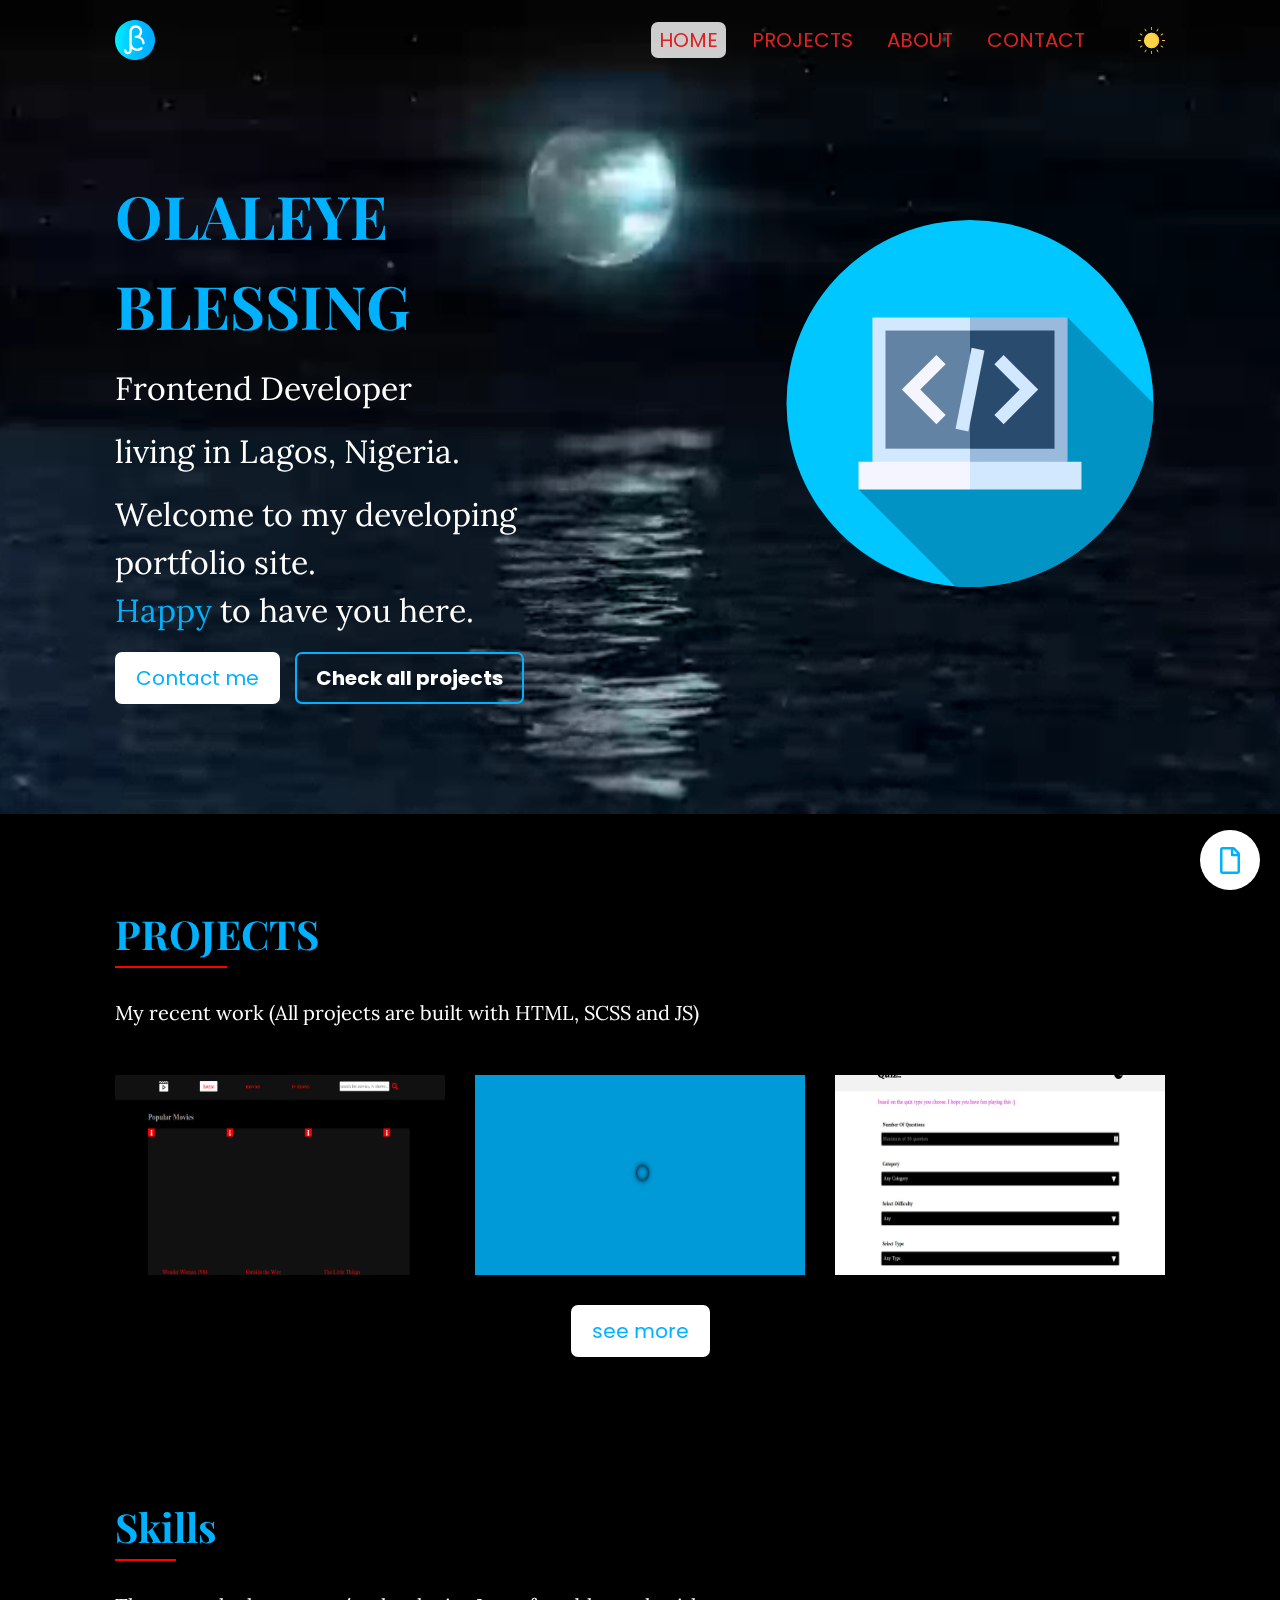
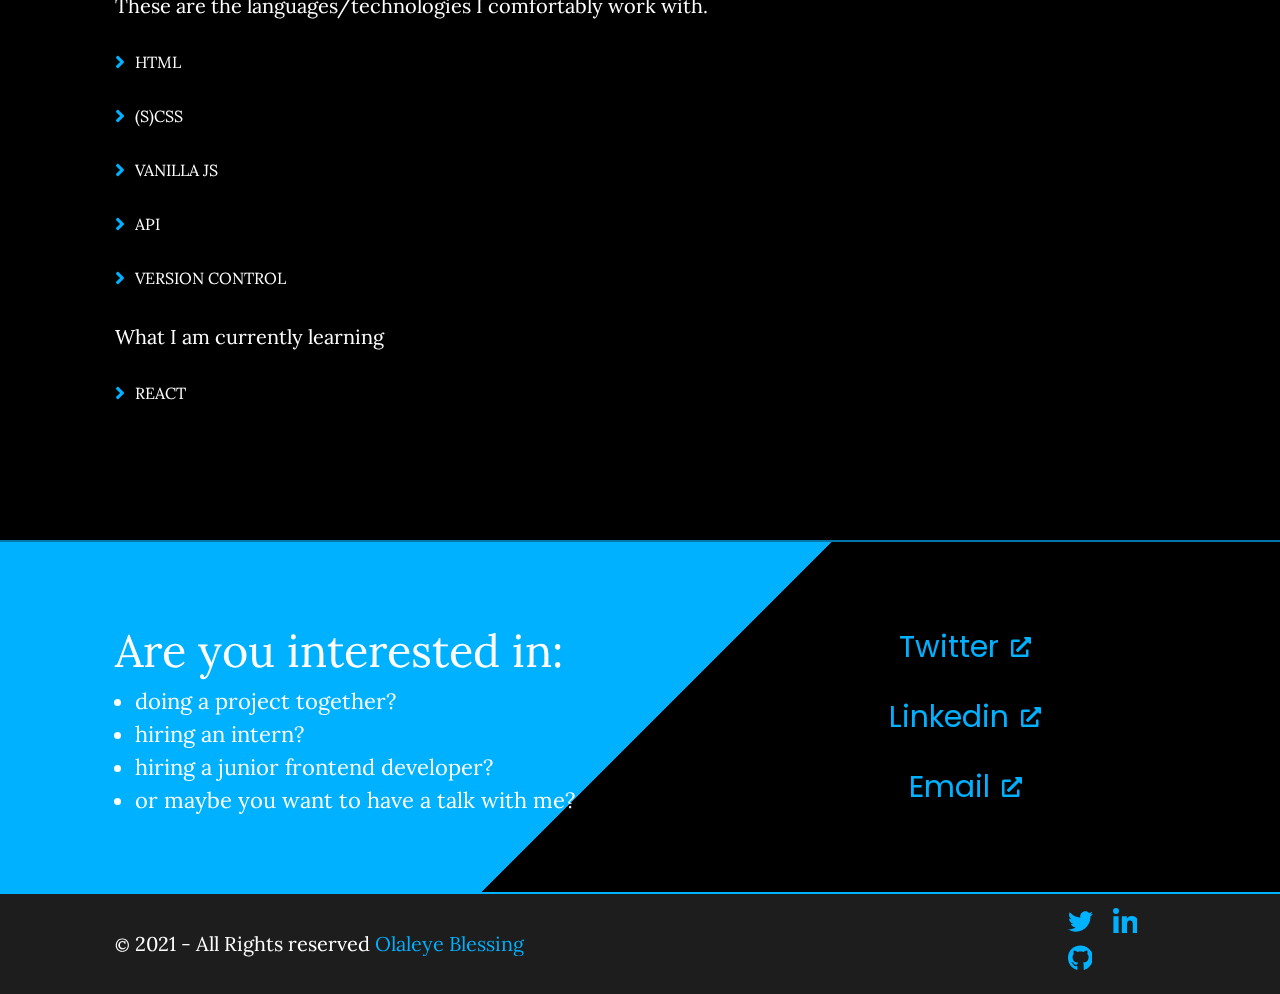
==== index.html @ d33a9426 "Still developing" ====
<!DOCTYPE html>
<html lang="en" class="">
    <script src="theme.js"></script>
    <head>
        <meta charset="UTF-8" />
        <meta name="viewport" content="width=device-width, initial-scale=1.0" />
        <title>My Portfolo || Home</title>
        <!-- <script src="https://kit.fontawesome.com/7840d70357.js" crossorigin="anonymous"></script> -->
        <link rel="preconnect" href="https://fonts.gstatic.com">
        <link href="https://fonts.googleapis.com/css2?family=Lora&family=Playfair+Display:wght@700;900&family=Poppins:wght@300;400&display=swap" rel="stylesheet">  
        <link rel="shortcut icon" href="svg/001-beta.svg" type="image/x-icon">
        <link rel="stylesheet" href="loader.css">
        <script src="loader.js" defer></script>
        <link rel="stylesheet" href="css/index.css" />
        <!-- <script src="video_bg.js" defer></script> -->
        <script src="list_of_projects.js" defer></script>
        <script src="index.js" defer></script>
        <script src="home.js" defer></script>
    </head>
    <body>
        <div class="home-loader" aria-hidden="true">
            <div id="cssload-contain">
                <div class="cssload-wrap" id="cssload-wrap1">
                    <div class="cssload-ball" id="cssload-ball1"></div>
                </div>
            
                <div class="cssload-wrap" id="cssload-wrap2">
                    <div class="cssload-ball" id="cssload-ball2"></div>
                </div>
                
                <div class="cssload-wrap" id="cssload-wrap3">
                    <div class="cssload-ball" id="cssload-ball3"></div>
                </div>
                
                <div class="cssload-wrap" id="cssload-wrap4">
                    <div class="cssload-ball" id="cssload-ball4"></div>
                </div>
            
            </div>
        </div>

        <p class="resume">
            <a href="https://resume.io/r/MtzvmHqJI" title="resume">
            </a>
        </p>

        <header class="header">
            
            <nav class="navbar">
                <div class="width">
                    <div class="logo" aria-labelledby="logo">
                        <a href="">
                            <figure id="logo">
                                <img src="svg/001-beta.svg" alt="">
                            </figure
                        ></a>
                    </div>
                    <ul class="menu-list">
                        <button data-btn="toggle" class="close-btn" aria-hidden="true">
                            <img src="svg/002-close.svg" alt="">
                        </button>
                        <li><a href="index.html" class="active-link">HOME</a></li>
                        <li><a href="#projects">PROJECTS</a></li>
                        <li><a href="#">ABOUT</a></li>
                        <!-- <li><a href="#">SKILLS</a></li> -->
                        <li><a href="#contact">CONTACT</a></li>
                    </ul>
                    <button data-btn="toggle" class="menu-btn" aria-hidden="true">
                        <!-- <img src="svg/001-show.svg" alt="" /> -->
                        <img src="svg/002-menu.svg" alt="" />
                    </button>
                    <button data-btn="mode" aria-hidden="true">
                        <!-- <img src="svg/002-sun.svg" alt=""> -->
                    </button>
                </div>
            </nav>
            <section class="heading width">
                <header class="">
                    <h1 class="special special-size">OLALEYE <br>BLESSING</h1>
                    <div>Frontend Developer</div>
                    <div class="subtle">living in Lagos, Nigeria.</div>
                    <div>Welcome to my developing portfolio site. <br><span class="special">Happy</span> to have you here.</div>
                    <div class="heading__link"><a href="#contact" class="btn">Contact me</a><a href="projects.html" class="btn">Check all projects</a></div>
                </header>
                <figure class="bg__video" aria-hidden="true" data-video-type="header-bg">
                    <video class="bg__video-content" autoplay loop muted playsinline>
                        <source src="videos/Full Moon - 6435.mp4" type="video/mp4">
                        <source src="videos/Full Moon - 6435.webm" type="video/webm">
                    </video>
                </figure>
                
            </section>
        </header>

        <main>
            
            <section class="project width" id="projects">
                <header class="">
                    <h2>PROJECTS</h2>
                    <p>My recent work (All projects are built with HTML, SCSS and JS)</p>
                </header>
                <!-- <figure>
                    <img src="images/article_preview.jpg" alt="">
                </figure> -->
                <ul class="project__lists">
                    <!-- <li class="card" tabindex="0">
                        <figure class="card__img-cont">
                            <img src="images/article_preview.jpg" alt="" class="card__img">
                        </figure>
                        <div class="card__overlay">
                            <h3 class="card__title">Article Preview</h3>
                            <p class="card__description">Preview of an Article</p>
                            <div class="card__link">
                                <a href="https://github.com/Olaleye-Blessing/Blessing_Olaleye_HomePage/tree/master/frontendMentor/launch-countdown-timer-main" title="github code">
                                    <figure aria-hidden="true">
                                        <svg aria-hidden="true" focusable="false" data-prefix="fab" data-icon="github" class="svg-inline--fa fa-github fa-w-16" role="img" xmlns="http://www.w3.org/2000/svg" viewBox="0 0 496 512"><path fill="currentColor" d="M165.9 397.4c0 2-2.3 3.6-5.2 3.6-3.3.3-5.6-1.3-5.6-3.6 0-2 2.3-3.6 5.2-3.6 3-.3 5.6 1.3 5.6 3.6zm-31.1-4.5c-.7 2 1.3 4.3 4.3 4.9 2.6 1 5.6 0 6.2-2s-1.3-4.3-4.3-5.2c-2.6-.7-5.5.3-6.2 2.3zm44.2-1.7c-2.9.7-4.9 2.6-4.6 4.9.3 2 2.9 3.3 5.9 2.6 2.9-.7 4.9-2.6 4.6-4.6-.3-1.9-3-3.2-5.9-2.9zM244.8 8C106.1 8 0 113.3 0 252c0 110.9 69.8 205.8 169.5 239.2 12.8 2.3 17.3-5.6 17.3-12.1 0-6.2-.3-40.4-.3-61.4 0 0-70 15-84.7-29.8 0 0-11.4-29.1-27.8-36.6 0 0-22.9-15.7 1.6-15.4 0 0 24.9 2 38.6 25.8 21.9 38.6 58.6 27.5 72.9 20.9 2.3-16 8.8-27.1 16-33.7-55.9-6.2-112.3-14.3-112.3-110.5 0-27.5 7.6-41.3 23.6-58.9-2.6-6.5-11.1-33.3 2.6-67.9 20.9-6.5 69 27 69 27 20-5.6 41.5-8.5 62.8-8.5s42.8 2.9 62.8 8.5c0 0 48.1-33.6 69-27 13.7 34.7 5.2 61.4 2.6 67.9 16 17.7 25.8 31.5 25.8 58.9 0 96.5-58.9 104.2-114.8 110.5 9.2 7.9 17 22.9 17 46.4 0 33.7-.3 75.4-.3 83.6 0 6.5 4.6 14.4 17.3 12.1C428.2 457.8 496 362.9 496 252 496 113.3 383.5 8 244.8 8zM97.2 352.9c-1.3 1-1 3.3.7 5.2 1.6 1.6 3.9 2.3 5.2 1 1.3-1 1-3.3-.7-5.2-1.6-1.6-3.9-2.3-5.2-1zm-10.8-8.1c-.7 1.3.3 2.9 2.3 3.9 1.6 1 3.6.7 4.3-.7.7-1.3-.3-2.9-2.3-3.9-2-.6-3.6-.3-4.3.7zm32.4 35.6c-1.6 1.3-1 4.3 1.3 6.2 2.3 2.3 5.2 2.6 6.5 1 1.3-1.3.7-4.3-1.3-6.2-2.2-2.3-5.2-2.6-6.5-1zm-11.4-14.7c-1.6 1-1.6 3.6 0 5.9 1.6 2.3 4.3 3.3 5.6 2.3 1.6-1.3 1.6-3.9 0-6.2-1.4-2.3-4-3.3-5.6-2z"></path></svg>
                                    </figure>
                                </a>
                                <a href="https://blessing-olaleye-home-page.olaleye-blessing.vercel.app/frontendMentor/launch-countdown-timer-main/index.html" title="live">
                                    <figure aria-hidden="true">
                                        <svg aria-hidden="true" focusable="false" data-prefix="fas" data-icon="external-link-alt" class="svg-inline--fa fa-external-link-alt fa-w-16" role="img" xmlns="http://www.w3.org/2000/svg" viewBox="0 0 512 512"><path fill="currentColor" d="M432,320H400a16,16,0,0,0-16,16V448H64V128H208a16,16,0,0,0,16-16V80a16,16,0,0,0-16-16H48A48,48,0,0,0,0,112V464a48,48,0,0,0,48,48H400a48,48,0,0,0,48-48V336A16,16,0,0,0,432,320ZM488,0h-128c-21.37,0-32.05,25.91-17,41l35.73,35.73L135,320.37a24,24,0,0,0,0,34L157.67,377a24,24,0,0,0,34,0L435.28,133.32,471,169c15,15,41,4.5,41-17V24A24,24,0,0,0,488,0Z"></path></svg>
                                    </figure>
                                </a>
                            </div>
                        </div>
                    </li> -->
                    <!-- <li class="card" >
                        <figure class="card__img-cont">
                            <img src="images/article_preview.jpg" alt="" class="card__img">
                        </figure>
                        <div class="card__overlay">
                            <h3 class="card__title">Article Preview</h3>
                            <p class="card__description">Preview of an Article</p>
                            <div class="card__link">
                                <a href="https://github.com/Olaleye-Blessing/Blessing_Olaleye_HomePage/tree/master/frontendMentor/launch-countdown-timer-main" title="github code">
                                    <figure aria-hidden="true">
                                        <svg aria-hidden="true" focusable="false" data-prefix="fab" data-icon="github" class="svg-inline--fa fa-github fa-w-16" role="img" xmlns="http://www.w3.org/2000/svg" viewBox="0 0 496 512"><path fill="currentColor" d="M165.9 397.4c0 2-2.3 3.6-5.2 3.6-3.3.3-5.6-1.3-5.6-3.6 0-2 2.3-3.6 5.2-3.6 3-.3 5.6 1.3 5.6 3.6zm-31.1-4.5c-.7 2 1.3 4.3 4.3 4.9 2.6 1 5.6 0 6.2-2s-1.3-4.3-4.3-5.2c-2.6-.7-5.5.3-6.2 2.3zm44.2-1.7c-2.9.7-4.9 2.6-4.6 4.9.3 2 2.9 3.3 5.9 2.6 2.9-.7 4.9-2.6 4.6-4.6-.3-1.9-3-3.2-5.9-2.9zM244.8 8C106.1 8 0 113.3 0 252c0 110.9 69.8 205.8 169.5 239.2 12.8 2.3 17.3-5.6 17.3-12.1 0-6.2-.3-40.4-.3-61.4 0 0-70 15-84.7-29.8 0 0-11.4-29.1-27.8-36.6 0 0-22.9-15.7 1.6-15.4 0 0 24.9 2 38.6 25.8 21.9 38.6 58.6 27.5 72.9 20.9 2.3-16 8.8-27.1 16-33.7-55.9-6.2-112.3-14.3-112.3-110.5 0-27.5 7.6-41.3 23.6-58.9-2.6-6.5-11.1-33.3 2.6-67.9 20.9-6.5 69 27 69 27 20-5.6 41.5-8.5 62.8-8.5s42.8 2.9 62.8 8.5c0 0 48.1-33.6 69-27 13.7 34.7 5.2 61.4 2.6 67.9 16 17.7 25.8 31.5 25.8 58.9 0 96.5-58.9 104.2-114.8 110.5 9.2 7.9 17 22.9 17 46.4 0 33.7-.3 75.4-.3 83.6 0 6.5 4.6 14.4 17.3 12.1C428.2 457.8 496 362.9 496 252 496 113.3 383.5 8 244.8 8zM97.2 352.9c-1.3 1-1 3.3.7 5.2 1.6 1.6 3.9 2.3 5.2 1 1.3-1 1-3.3-.7-5.2-1.6-1.6-3.9-2.3-5.2-1zm-10.8-8.1c-.7 1.3.3 2.9 2.3 3.9 1.6 1 3.6.7 4.3-.7.7-1.3-.3-2.9-2.3-3.9-2-.6-3.6-.3-4.3.7zm32.4 35.6c-1.6 1.3-1 4.3 1.3 6.2 2.3 2.3 5.2 2.6 6.5 1 1.3-1.3.7-4.3-1.3-6.2-2.2-2.3-5.2-2.6-6.5-1zm-11.4-14.7c-1.6 1-1.6 3.6 0 5.9 1.6 2.3 4.3 3.3 5.6 2.3 1.6-1.3 1.6-3.9 0-6.2-1.4-2.3-4-3.3-5.6-2z"></path></svg>
                                    </figure>
                                </a>
                                <a href="https://blessing-olaleye-home-page.olaleye-blessing.vercel.app/frontendMentor/launch-countdown-timer-main/index.html" title="live">
                                    <figure aria-hidden="true">
                                        <svg aria-hidden="true" focusable="false" data-prefix="fas" data-icon="external-link-alt" class="svg-inline--fa fa-external-link-alt fa-w-16" role="img" xmlns="http://www.w3.org/2000/svg" viewBox="0 0 512 512"><path fill="currentColor" d="M432,320H400a16,16,0,0,0-16,16V448H64V128H208a16,16,0,0,0,16-16V80a16,16,0,0,0-16-16H48A48,48,0,0,0,0,112V464a48,48,0,0,0,48,48H400a48,48,0,0,0,48-48V336A16,16,0,0,0,432,320ZM488,0h-128c-21.37,0-32.05,25.91-17,41l35.73,35.73L135,320.37a24,24,0,0,0,0,34L157.67,377a24,24,0,0,0,34,0L435.28,133.32,471,169c15,15,41,4.5,41-17V24A24,24,0,0,0,488,0Z"></path></svg>
                                    </figure>
                                </a>
                            </div>
                        </div>
                    </li> -->
                    <!-- <li class="card" >
                        <figure class="card__img-cont">
                            <img src="images/article_preview.jpg" alt="" class="card__img">
                        </figure>
                        <div class="card__overlay">
                            <h3 class="card__title">Article Preview</h3>
                            <p class="card__description">Preview of an Article</p>
                            <div class="card__link">
                                <a href="https://github.com/Olaleye-Blessing/Blessing_Olaleye_HomePage/tree/master/frontendMentor/launch-countdown-timer-main" title="github code">
                                    <figure aria-hidden="true">
                                        <svg aria-hidden="true" focusable="false" data-prefix="fab" data-icon="github" class="svg-inline--fa fa-github fa-w-16" role="img" xmlns="http://www.w3.org/2000/svg" viewBox="0 0 496 512"><path fill="currentColor" d="M165.9 397.4c0 2-2.3 3.6-5.2 3.6-3.3.3-5.6-1.3-5.6-3.6 0-2 2.3-3.6 5.2-3.6 3-.3 5.6 1.3 5.6 3.6zm-31.1-4.5c-.7 2 1.3 4.3 4.3 4.9 2.6 1 5.6 0 6.2-2s-1.3-4.3-4.3-5.2c-2.6-.7-5.5.3-6.2 2.3zm44.2-1.7c-2.9.7-4.9 2.6-4.6 4.9.3 2 2.9 3.3 5.9 2.6 2.9-.7 4.9-2.6 4.6-4.6-.3-1.9-3-3.2-5.9-2.9zM244.8 8C106.1 8 0 113.3 0 252c0 110.9 69.8 205.8 169.5 239.2 12.8 2.3 17.3-5.6 17.3-12.1 0-6.2-.3-40.4-.3-61.4 0 0-70 15-84.7-29.8 0 0-11.4-29.1-27.8-36.6 0 0-22.9-15.7 1.6-15.4 0 0 24.9 2 38.6 25.8 21.9 38.6 58.6 27.5 72.9 20.9 2.3-16 8.8-27.1 16-33.7-55.9-6.2-112.3-14.3-112.3-110.5 0-27.5 7.6-41.3 23.6-58.9-2.6-6.5-11.1-33.3 2.6-67.9 20.9-6.5 69 27 69 27 20-5.6 41.5-8.5 62.8-8.5s42.8 2.9 62.8 8.5c0 0 48.1-33.6 69-27 13.7 34.7 5.2 61.4 2.6 67.9 16 17.7 25.8 31.5 25.8 58.9 0 96.5-58.9 104.2-114.8 110.5 9.2 7.9 17 22.9 17 46.4 0 33.7-.3 75.4-.3 83.6 0 6.5 4.6 14.4 17.3 12.1C428.2 457.8 496 362.9 496 252 496 113.3 383.5 8 244.8 8zM97.2 352.9c-1.3 1-1 3.3.7 5.2 1.6 1.6 3.9 2.3 5.2 1 1.3-1 1-3.3-.7-5.2-1.6-1.6-3.9-2.3-5.2-1zm-10.8-8.1c-.7 1.3.3 2.9 2.3 3.9 1.6 1 3.6.7 4.3-.7.7-1.3-.3-2.9-2.3-3.9-2-.6-3.6-.3-4.3.7zm32.4 35.6c-1.6 1.3-1 4.3 1.3 6.2 2.3 2.3 5.2 2.6 6.5 1 1.3-1.3.7-4.3-1.3-6.2-2.2-2.3-5.2-2.6-6.5-1zm-11.4-14.7c-1.6 1-1.6 3.6 0 5.9 1.6 2.3 4.3 3.3 5.6 2.3 1.6-1.3 1.6-3.9 0-6.2-1.4-2.3-4-3.3-5.6-2z"></path></svg>
                                    </figure>
                                </a>
                                <a href="https://blessing-olaleye-home-page.olaleye-blessing.vercel.app/frontendMentor/launch-countdown-timer-main/index.html" title="live">
                                    <figure aria-hidden="true">
                                        <svg aria-hidden="true" focusable="false" data-prefix="fas" data-icon="external-link-alt" class="svg-inline--fa fa-external-link-alt fa-w-16" role="img" xmlns="http://www.w3.org/2000/svg" viewBox="0 0 512 512"><path fill="currentColor" d="M432,320H400a16,16,0,0,0-16,16V448H64V128H208a16,16,0,0,0,16-16V80a16,16,0,0,0-16-16H48A48,48,0,0,0,0,112V464a48,48,0,0,0,48,48H400a48,48,0,0,0,48-48V336A16,16,0,0,0,432,320ZM488,0h-128c-21.37,0-32.05,25.91-17,41l35.73,35.73L135,320.37a24,24,0,0,0,0,34L157.67,377a24,24,0,0,0,34,0L435.28,133.32,471,169c15,15,41,4.5,41-17V24A24,24,0,0,0,488,0Z"></path></svg>
                                    </figure>
                                </a>
                            </div>
                        </div>
                    </li> -->
                </ul>
                <div class="project__link"><a href="projects.html" class="btn">see more</a></div>
            </section>
            <!-- <section class="about"></section> -->
            <section class="skills width">
                <header>
                    <h2>Skills</h2>
                </header>
                <!-- <p>I love to code things from scratch, and enjoy bringing ideas to life in the browser.</p> -->
                <p>These are the languages/technologies I comfortably work with.</p>
                <ul class="skills__list">
                    <li>HTML</li>
                    <li>(S)CSS</li>
                    <li>VANILLA JS</li>
                    <li>API</li>
                    <li>VERSION CONTROL</li>
                    <!-- <li>
                        <figure>
                            <img src="svg/002-html-5.svg" alt="">
                        </figure>
                        <p>HTML</p>
                    </li>
                    <li>
                        <figure>
                            <img src="svg/003-css-3.svg" alt="">
                        </figure>
                        <p>CSS</p>
                    </li>
                    <li>
                        <figure>
                            <img src="svg/004-sass.svg" alt="">
                        </figure>
                        <p>SCSS</p>
                    </li>
                    <li>
                        <figure>
                            <img src="svg/006-js-format.svg" alt="">
                        </figure>
                        <p>JAVASCRIPT</p>
                    </li>
                    <li>
                        <figure>
                            <img src="svg/001-api.svg" alt="">
                        </figure>
                        <p>API</p>
                    </li>
                    <li>
                        <figure>
                            <img src="svg/005-git.svg" alt="">
                        </figure>
                        <p>GIT</p>
                    </li> -->
                </ul>
                <p class="">What I am currently learning</p>
                <ul class="skills__current">
                    <li>
                        REACT
                    </li>
                    <!-- <li>
                        <figure>
                            <img src="svg/001-atom.svg" alt="">
                        </figure>
                        <p>REACT</p>
                    </li> -->
                </ul>
            </section>
            <section class="contact" id="contact">
                <div class="width">
                    <div>
                        <p>Are you interested in:</p>
                        <ul class="contact__question">
                            <li>doing a project together?</li>
                            <li>hiring an intern?</li>
                            <li>hiring a junior frontend developer?</li>
                            <li>or maybe you want to have a talk with me?</li>
                        </ul>
                    </div>
                    <!-- <div class="contact__link"><a href="#" class="btn">Contact me</a></div> -->
                    <ul class="contact__link">
                        <li>
                            <a href="https://twitter.com/OlaleyeBlessin7">
                                <span>Twitter</span>
                                <figure>
                                    <svg aria-hidden="true" focusable="false" data-prefix="fas" data-icon="external-link-alt" class="svg-inline--fa fa-external-link-alt fa-w-16" role="img" xmlns="http://www.w3.org/2000/svg" viewBox="0 0 512 512"><path fill="currentColor" d="M432,320H400a16,16,0,0,0-16,16V448H64V128H208a16,16,0,0,0,16-16V80a16,16,0,0,0-16-16H48A48,48,0,0,0,0,112V464a48,48,0,0,0,48,48H400a48,48,0,0,0,48-48V336A16,16,0,0,0,432,320ZM488,0h-128c-21.37,0-32.05,25.91-17,41l35.73,35.73L135,320.37a24,24,0,0,0,0,34L157.67,377a24,24,0,0,0,34,0L435.28,133.32,471,169c15,15,41,4.5,41-17V24A24,24,0,0,0,488,0Z"></path></svg>
                                </figure>
                            </a>
                        </li>
                        <li>
                            <a href="https://www.linkedin.com/in/olaleye-blessing-139a22204/">
                                <span>Linkedin</span>
                                <figure>
                                    <svg aria-hidden="true" focusable="false" data-prefix="fas" data-icon="external-link-alt" class="svg-inline--fa fa-external-link-alt fa-w-16" role="img" xmlns="http://www.w3.org/2000/svg" viewBox="0 0 512 512"><path fill="currentColor" d="M432,320H400a16,16,0,0,0-16,16V448H64V128H208a16,16,0,0,0,16-16V80a16,16,0,0,0-16-16H48A48,48,0,0,0,0,112V464a48,48,0,0,0,48,48H400a48,48,0,0,0,48-48V336A16,16,0,0,0,432,320ZM488,0h-128c-21.37,0-32.05,25.91-17,41l35.73,35.73L135,320.37a24,24,0,0,0,0,34L157.67,377a24,24,0,0,0,34,0L435.28,133.32,471,169c15,15,41,4.5,41-17V24A24,24,0,0,0,488,0Z"></path></svg>
                                </figure>
                            </a>
                        </li>
                        <li>
                            <a href="mailto:olayinkablexxy@gmail.com?subject=Thanks%20for%20visiting%20my%20portfolio&body=I%20will%20respond%20to%20your%20email%20as%20soon%20as%20possible">
                                <span>Email</span>
                                <figure>
                                    <svg aria-hidden="true" focusable="false" data-prefix="fas" data-icon="external-link-alt" class="svg-inline--fa fa-external-link-alt fa-w-16" role="img" xmlns="http://www.w3.org/2000/svg" viewBox="0 0 512 512"><path fill="currentColor" d="M432,320H400a16,16,0,0,0-16,16V448H64V128H208a16,16,0,0,0,16-16V80a16,16,0,0,0-16-16H48A48,48,0,0,0,0,112V464a48,48,0,0,0,48,48H400a48,48,0,0,0,48-48V336A16,16,0,0,0,432,320ZM488,0h-128c-21.37,0-32.05,25.91-17,41l35.73,35.73L135,320.37a24,24,0,0,0,0,34L157.67,377a24,24,0,0,0,34,0L435.28,133.32,471,169c15,15,41,4.5,41-17V24A24,24,0,0,0,488,0Z"></path></svg>
                                </figure>
                            </a>
                        </li>
                        <!-- <li><a href="#">Whatsapp</a></li> -->
                    </ul>
                </div>
            </section>
        </main>
        <footer class="footer">
            <div class="width">
                <section class="footer__social-links">
                    <a href="https://twitter.com/OlaleyeBlessin7" title="twitter link">
                        <figure>
                            <svg aria-hidden="true" focusable="false" data-prefix="fab" data-icon="twitter" class="svg-inline--fa fa-twitter fa-w-16" role="img" xmlns="http://www.w3.org/2000/svg" viewBox="0 0 512 512"><path fill="currentColor" d="M459.37 151.716c.325 4.548.325 9.097.325 13.645 0 138.72-105.583 298.558-298.558 298.558-59.452 0-114.68-17.219-161.137-47.106 8.447.974 16.568 1.299 25.34 1.299 49.055 0 94.213-16.568 130.274-44.832-46.132-.975-84.792-31.188-98.112-72.772 6.498.974 12.995 1.624 19.818 1.624 9.421 0 18.843-1.3 27.614-3.573-48.081-9.747-84.143-51.98-84.143-102.985v-1.299c13.969 7.797 30.214 12.67 47.431 13.319-28.264-18.843-46.781-51.005-46.781-87.391 0-19.492 5.197-37.36 14.294-52.954 51.655 63.675 129.3 105.258 216.365 109.807-1.624-7.797-2.599-15.918-2.599-24.04 0-57.828 46.782-104.934 104.934-104.934 30.213 0 57.502 12.67 76.67 33.137 23.715-4.548 46.456-13.32 66.599-25.34-7.798 24.366-24.366 44.833-46.132 57.827 21.117-2.273 41.584-8.122 60.426-16.243-14.292 20.791-32.161 39.308-52.628 54.253z"></path></svg>
                        </figure>
                    </a>
                    <a href="https://www.linkedin.com/in/olaleye-blessing-139a22204/">
                        <figure>
                            <svg aria-hidden="true" focusable="false" data-prefix="fab" data-icon="linkedin-in" class="svg-inline--fa fa-linkedin-in fa-w-14" role="img" xmlns="http://www.w3.org/2000/svg" viewBox="0 0 448 512"><path fill="currentColor" d="M100.28 448H7.4V148.9h92.88zM53.79 108.1C24.09 108.1 0 83.5 0 53.8a53.79 53.79 0 0 1 107.58 0c0 29.7-24.1 54.3-53.79 54.3zM447.9 448h-92.68V302.4c0-34.7-.7-79.2-48.29-79.2-48.29 0-55.69 37.7-55.69 76.7V448h-92.78V148.9h89.08v40.8h1.3c12.4-23.5 42.69-48.3 87.88-48.3 94 0 111.28 61.9 111.28 142.3V448z"></path></svg>
                        </figure>
                    </a>
                    <a href="https://github.com/Olaleye-Blessing">
                        <figure>
                            <svg aria-hidden="true" focusable="false" data-prefix="fab" data-icon="github" class="svg-inline--fa fa-github fa-w-16" role="img" xmlns="http://www.w3.org/2000/svg" viewBox="0 0 496 512"><path fill="currentColor" d="M165.9 397.4c0 2-2.3 3.6-5.2 3.6-3.3.3-5.6-1.3-5.6-3.6 0-2 2.3-3.6 5.2-3.6 3-.3 5.6 1.3 5.6 3.6zm-31.1-4.5c-.7 2 1.3 4.3 4.3 4.9 2.6 1 5.6 0 6.2-2s-1.3-4.3-4.3-5.2c-2.6-.7-5.5.3-6.2 2.3zm44.2-1.7c-2.9.7-4.9 2.6-4.6 4.9.3 2 2.9 3.3 5.9 2.6 2.9-.7 4.9-2.6 4.6-4.6-.3-1.9-3-3.2-5.9-2.9zM244.8 8C106.1 8 0 113.3 0 252c0 110.9 69.8 205.8 169.5 239.2 12.8 2.3 17.3-5.6 17.3-12.1 0-6.2-.3-40.4-.3-61.4 0 0-70 15-84.7-29.8 0 0-11.4-29.1-27.8-36.6 0 0-22.9-15.7 1.6-15.4 0 0 24.9 2 38.6 25.8 21.9 38.6 58.6 27.5 72.9 20.9 2.3-16 8.8-27.1 16-33.7-55.9-6.2-112.3-14.3-112.3-110.5 0-27.5 7.6-41.3 23.6-58.9-2.6-6.5-11.1-33.3 2.6-67.9 20.9-6.5 69 27 69 27 20-5.6 41.5-8.5 62.8-8.5s42.8 2.9 62.8 8.5c0 0 48.1-33.6 69-27 13.7 34.7 5.2 61.4 2.6 67.9 16 17.7 25.8 31.5 25.8 58.9 0 96.5-58.9 104.2-114.8 110.5 9.2 7.9 17 22.9 17 46.4 0 33.7-.3 75.4-.3 83.6 0 6.5 4.6 14.4 17.3 12.1C428.2 457.8 496 362.9 496 252 496 113.3 383.5 8 244.8 8zM97.2 352.9c-1.3 1-1 3.3.7 5.2 1.6 1.6 3.9 2.3 5.2 1 1.3-1 1-3.3-.7-5.2-1.6-1.6-3.9-2.3-5.2-1zm-10.8-8.1c-.7 1.3.3 2.9 2.3 3.9 1.6 1 3.6.7 4.3-.7.7-1.3-.3-2.9-2.3-3.9-2-.6-3.6-.3-4.3.7zm32.4 35.6c-1.6 1.3-1 4.3 1.3 6.2 2.3 2.3 5.2 2.6 6.5 1 1.3-1.3.7-4.3-1.3-6.2-2.2-2.3-5.2-2.6-6.5-1zm-11.4-14.7c-1.6 1-1.6 3.6 0 5.9 1.6 2.3 4.3 3.3 5.6 2.3 1.6-1.3 1.6-3.9 0-6.2-1.4-2.3-4-3.3-5.6-2z"></path></svg>
                        </figure>
                    </a>
                </section>
                <p class="footer__rights"><small>&copy;</small> 2021 - All Rights reserved <span class="special">Olaleye Blessing</span></p>
            </div>
        </footer>
    </body>
</html>
---- loader.css ----
.home-loader {
    background-color: var(--main-color);
    z-index: 600;
    position: fixed;
    top: 0;
    left: 0;
	right: 0;
	bottom: 0;
    transition: all 2s linear;
}

#cssload-contain {
	width: 146px;
	height: 49px;
	position: absolute;
	top: 0;
	right: 0;
	left: 0;
	bottom: 0;
	margin: auto;
	opacity: 0;
	animation: fadeIn 1.15s 1;
		-o-animation: fadeIn 1.15s 1;
		-ms-animation: fadeIn 1.15s 1;
		-webkit-animation: fadeIn 1.15s 1;
		-moz-animation: fadeIn 1.15s 1;
	animation-fill-mode: forwards;
		-o-animation-fill-mode: forwards;
		-ms-animation-fill-mode: forwards;
		-webkit-animation-fill-mode: forwards;
		-moz-animation-fill-mode: forwards;
}

.cssload-wrap {
	animation: translate 1150ms infinite ease-in-out alternate, zindex 2300ms infinite ease-in-out;
		-o-animation: translate 1150ms infinite ease-in-out alternate, zindex 2300ms infinite ease-in-out;
		-ms-animation: translate 1150ms infinite ease-in-out alternate, zindex 2300ms infinite ease-in-out;
		-webkit-animation: translate 1150ms infinite ease-in-out alternate, zindex 2300ms infinite ease-in-out;
		-moz-animation: translate 1150ms infinite ease-in-out alternate, zindex 2300ms infinite ease-in-out;
	position: absolute;
}

.cssload-ball {
	width: 49px;
	height: 49px;
	box-shadow: 0 -6.25px 0 rgba(0,0,0,0.15) inset;
	background-color: rgb(227,116,107);
	border-radius: 50%;
	animation: scale 1150ms infinite ease-in-out alternate;
		-o-animation: scale 1150ms infinite ease-in-out alternate;
		-ms-animation: scale 1150ms infinite ease-in-out alternate;
		-webkit-animation: scale 1150ms infinite ease-in-out alternate;
		-moz-animation: scale 1150ms infinite ease-in-out alternate;
	animation-delay: -575ms;
		-o-animation-delay: -575ms;
		-ms-animation-delay: -575ms;
		-webkit-animation-delay: -575ms;
		-moz-animation-delay: -575ms;
	transform: scale(0.5);
		-o-transform: scale(0.5);
		-ms-transform: scale(0.5);
		-webkit-transform: scale(0.5);
		-moz-transform: scale(0.5);
	border: 2px solid black;
}

.cssload-ball:after {
	content: "";
	width: 49px;
	height: 13px;
	background: rgb(238,238,238);
	position: absolute;
	top: 68px;
	border-radius: 50%;
}

#cssload-wrap2 {
	animation-delay: -1150ms;
		-o-animation-delay: -1150ms;
		-ms-animation-delay: -1150ms;
		-webkit-animation-delay: -1150ms;
		-moz-animation-delay: -1150ms;
}

#cssload-ball2 {
	background-color: rgb(57,123,249);
	animation-delay: -1725ms;
		-o-animation-delay: -1725ms;
		-ms-animation-delay: -1725ms;
		-webkit-animation-delay: -1725ms;
		-moz-animation-delay: -1725ms;
}

#cssload-wrap3 {
	animation-delay: -1725ms;
		-o-animation-delay: -1725ms;
		-ms-animation-delay: -1725ms;
		-webkit-animation-delay: -1725ms;
		-moz-animation-delay: -1725ms;
}

#cssload-ball3 {
	background-color: rgb(244,180,0);
	animation-delay: -2300ms;
}

#cssload-wrap4 {
	animation-delay: -2875ms;
		-o-animation-delay: -2875ms;
		-ms-animation-delay: -2875ms;
		-webkit-animation-delay: -2875ms;
		-moz-animation-delay: -2875ms;
}

#cssload-ball4 {
	background-color: rgb(15,157,88);
	animation-delay: -3450ms;
		-o-animation-delay: -3450ms;
		-ms-animation-delay: -3450ms;
		-webkit-animation-delay: -3450ms;
		-moz-animation-delay: -3450ms;
}






@keyframes translate {
	100% {
		transform: translateX(97px);
	}
}

@-o-keyframes translate {
	100% {
		-o-transform: translateX(97px);
	}
}

@-ms-keyframes translate {
	100% {
		-ms-transform: translateX(97px);
	}
}

@-webkit-keyframes translate {
	100% {
		-webkit-transform: translateX(97px);
	}
}

@-moz-keyframes translate {
	100% {
		-moz-transform: translateX(97px);
	}
}

@keyframes scale {
	100% {
		transform: scale(1);
	}
}

@-o-keyframes scale {
	100% {
		-o-transform: scale(1);
	}
}

@-ms-keyframes scale {
	100% {
		-ms-transform: scale(1);
	}
}

@-webkit-keyframes scale {
	100% {
		-webkit-transform: scale(1);
	}
}

@-moz-keyframes scale {
	100% {
		-moz-transform: scale(1);
	}
}

@keyframes zindex {
	25% {
		z-index: 1;
	}
	75% {
		z-index: -1;
	}
}

@-o-keyframes zindex {
	25% {
		z-index: 1;
	}
	75% {
		z-index: -1;
	}
}

@-ms-keyframes zindex {
	25% {
		z-index: 1;
	}
	75% {
		z-index: -1;
	}
}

@-webkit-keyframes zindex {
	25% {
		z-index: 1;
	}
	75% {
		z-index: -1;
	}
}

@-moz-keyframes zindex {
	25% {
		z-index: 1;
	}
	75% {
		z-index: -1;
	}
}

@keyframes fadeIn {
	100% {
		opacity: 1;
	}
}

@-o-keyframes fadeIn {
	100% {
		opacity: 1;
	}
}

@-ms-keyframes fadeIn {
	100% {
		opacity: 1;
	}
}

@-webkit-keyframes fadeIn {
	100% {
		opacity: 1;
	}
}

@-moz-keyframes fadeIn {
	100% {
		opacity: 1;
	}
}
---- css/index.css ----
:root {
  --nav-bg: #1d1d1d;
  --main-bg: #000;
  --main-color: #fff;
  --nav-link-color: #d22;
  --nav-link-hover: #fffc;
  --mode-bg: url(../svg/002-sun.svg);
  --links-color: #00b1ff;
  --gray: #777;
  --card-bg: rgba(0, 0, 0, 0.6);
}

:root [data-btn="mode"] {
  background-image: url(../svg/002-sun.svg);
}

:root.light {
  --card-bg: rgba(225, 225, 225, 0.6);
  --nav-bg: #ededed;
  --nav-bg: #e1e1e1;
  --main-bg: #fff;
  --main-color: #000;
  --nav-link-hover: #000c;
  --mode-bg: url(../svg/001-moon.svg);
}

:root.light [data-btn="mode"] {
  background-image: url(../svg/001-moon.svg);
}

html {
  font-size: 62.5%;
  -webkit-box-sizing: border-box;
          box-sizing: border-box;
}

html {
  scroll-behavior: smooth;
}

*,
*::before,
*::after {
  margin: 0;
  padding: 0;
  -webkit-box-sizing: inherit;
          box-sizing: inherit;
}

*:focus {
  outline: 0.2rem solid red;
  border: none;
  border-radius: 0;
  color: #fff;
}

* {
  -webkit-transition: background 0.3s linear, color 0.3s linear;
  transition: background 0.3s linear, color 0.3s linear;
}

body {
  line-height: 1.5;
  font-size: 1.6rem;
  color: var(--main-color);
  background-color: var(--main-bg);
  font-family: 'Lora', serif;
}

h1, h2, h3, h4, h5, h6 {
  font-family: 'Playfair Display', serif;
}

a, button {
  font-family: 'Poppins', sans-serif;
  font-weight: 400;
}

p {
  font-size: 2rem;
}

main {
  -ms-scroll-snap-type: y mandatory;
      scroll-snap-type: y mandatory;
}

main section {
  margin-bottom: 13rem;
  scroll-snap-align: start;
  scroll-margin: 8.1rem;
}

main section:last-child {
  margin-bottom: 0;
}

main section:first-child {
  padding-top: 8rem;
}

main section > p, main section header p {
  padding: 0.7rem 1.5rem;
  padding-left: 0;
  font-size: 2rem;
  margin-top: 1.7rem;
  margin-bottom: 1.7rem;
}

h2 {
  width: -webkit-max-content;
  width: -moz-max-content;
  width: max-content;
  padding: 1rem 2rem;
  padding-left: 0;
  font-size: clamp(3rem, 8vw, 4rem);
  position: relative;
  color: var(--links-color);
}

h2::after {
  content: "";
  position: absolute;
  display: block;
  top: 90%;
  left: 2rem;
  left: 0;
  width: 50%;
  height: 0.2rem;
  background-color: red;
}

h3 {
  font-size: 2.5rem;
}

a {
  text-decoration: none;
}

a:link, a:visited {
  color: var(--links-color);
}

a:hover {
  color: var(--nav-link-color);
}

ul {
  list-style: none;
}

svg,
img {
  max-width: 100%;
}

.navbar {
  position: fixed;
  z-index: 100;
  width: 100%;
  padding-top: 2rem;
  padding-bottom: 2rem;
  -webkit-transition: background 0.3s linear;
  transition: background 0.3s linear;
}

.navbar figure {
  width: clamp(3.5rem, 7vw, 4rem);
  height: clamp(3.5rem, 7vw, 4rem);
}

.navbar .logo {
  z-index: 200;
}

.navbar .width {
  display: -webkit-box;
  display: -ms-flexbox;
  display: flex;
  -webkit-box-orient: horizontal;
  -webkit-box-direction: normal;
      -ms-flex-flow: row wrap;
          flex-flow: row wrap;
  -webkit-box-align: center;
      -ms-flex-align: center;
          align-items: center;
  -webkit-box-pack: start;
      -ms-flex-pack: start;
          justify-content: flex-start;
}

.navbar .menu-list {
  display: -webkit-box;
  display: -ms-flexbox;
  display: flex;
  margin-left: auto;
}

.navbar .menu-list li a {
  border-radius: 0.7rem;
  padding: 0.4rem 0.8rem;
  color: var(--nav-link-color);
  font-size: 2rem;
  margin-left: 1.8rem;
  -webkit-transition: background 0.5s linear, color 0.3s linear;
  transition: background 0.5s linear, color 0.3s linear;
}

.navbar .menu-list li a.active-link {
  background-color: var(--nav-link-hover);
}

.navbar .menu-list li a:hover {
  background-color: var(--nav-link-hover);
}

.navbar .menu-list li a:active {
  color: var(--main-color);
  background-color: transparent;
}

.navbar button {
  width: 2.7rem;
  height: 2.7rem;
  background-color: transparent;
  border: none;
  cursor: pointer;
}

.navbar button[data-btn="mode"] {
  -webkit-box-flex: 0;
      -ms-flex: 0 0 2.7rem;
          flex: 0 0 2.7rem;
  margin-left: 4.5rem;
  background-position: center;
  background-size: cover;
  background-repeat: no-repeat;
}

.navbar button[data-btn="toggle"] {
  display: none;
}

.navbar button.close-btn {
  position: absolute;
  right: 3rem;
  top: 2.5rem;
}

@media (max-width: 800px) {
  .navbar .logo {
    margin-right: auto;
  }
  .navbar button[data-btn="toggle"] {
    display: block;
    -webkit-transition: opacity 0.3s linear;
    transition: opacity 0.3s linear;
  }
  .navbar button.menu-btn {
    z-index: 190;
    margin-left: auto;
  }
  .navbar button.opaq {
    opacity: 0;
  }
  .navbar button.hide {
    display: none;
  }
  .navbar button[data-btn="mode"] {
    z-index: 190;
  }
  .navbar .menu-list {
    position: fixed;
    top: 0;
    left: 0;
    left: -100%;
    height: 100vh;
    width: 100%;
    max-width: 40rem;
    background-color: var(--nav-bg);
    display: block;
    padding: 4rem 0;
    text-align: center;
    -webkit-transition: left 0.4s linear;
    transition: left 0.4s linear;
  }
  .navbar .menu-list.active {
    left: 0;
  }
  .navbar .menu-list li {
    margin-top: 4.5rem;
  }
  .navbar .menu-list li a {
    font-weight: 500;
  }
}

@media (max-width: 432px) {
  .navbar button.close-btn {
    top: 7rem;
    left: 2.6rem;
    width: 3.5rem;
    height: 3.5rem;
  }
  .navbar .menu-list li:first-of-type {
    margin-top: 7rem;
  }
}

.header {
  position: relative;
  min-height: 100vh;
  padding-bottom: 6rem;
}

.heading {
  padding-top: 17rem;
  font-size: 2em;
}

.heading header {
  max-width: 52rem;
}

.heading header > *:not(:last-child) {
  margin-bottom: 1.5rem;
}

.heading__link > a:first-child {
  margin-right: 1.5rem;
  margin-bottom: 3rem;
}

.heading__link > a:last-child {
  background-color: transparent;
  color: var(--main-color);
  border: 0.2rem solid var(--links-color);
  font-weight: bold;
}

.heading__link > a:last-child:hover {
  color: var(--main-color);
  border: 0.2rem solid;
}

@media (min-width: 800px) {
  .heading {
    background-image: url(../svg/001-programming.svg);
    background-repeat: no-repeat;
    background-position: right bottom 40%;
    background-size: 40% 50%;
  }
}

.bg__video {
  position: absolute;
  top: 0;
  left: 0;
  width: 100%;
  height: 100%;
  z-index: -99;
  overflow: hidden;
  -webkit-transition: opacity 0.6s linear;
  transition: opacity 0.6s linear;
  background-color: var(--main-bg);
}

.bg__video-content {
  width: 100%;
  height: 100%;
  -o-object-fit: cover;
     object-fit: cover;
}

.contact {
  padding-top: 7.5rem;
  padding-bottom: 7.5rem;
  border: 0.2rem inset var(--links-color);
  border-left: transparent;
  border-right: transparent;
  background-image: -webkit-gradient(linear, left top, left bottom, color-stop(52%, var(--links-color)), color-stop(51%, transparent));
  background-image: linear-gradient(180deg, var(--links-color) 52%, transparent 51%);
}

.contact p {
  font-size: 4.5rem;
  padding: 0;
  margin: 0;
}

.contact__question {
  list-style: disc;
  padding-left: 2rem;
  font-size: 2.2rem;
  font-weight: normal;
  padding-bottom: 6.5rem;
}

.contact__link {
  margin-top: 3rem;
  margin-top: 5rem;
}

.contact__link li {
  font-size: 3rem;
  text-align: center;
}

.contact__link li a span {
  display: inline-block;
  margin-right: 1.2rem;
}

.contact__link li a figure {
  display: inline-block;
  width: 2rem;
  height: 2rem;
}

@media (max-width: 467px) {
  .contact {
    background-image: -webkit-gradient(linear, left top, left bottom, color-stop(57%, var(--links-color)), color-stop(51%, transparent));
    background-image: linear-gradient(180deg, var(--links-color) 57%, transparent 51%);
  }
}

@media (min-width: 821px) {
  .contact {
    background-image: linear-gradient(110deg, var(--links-color) 56%, transparent 51%);
  }
  .contact__question {
    padding-bottom: 0;
  }
}

@media (min-width: 1058px) {
  .contact {
    background-image: linear-gradient(135deg, var(--links-color) 51%, transparent 51%);
  }
}

@supports (display: flex) {
  .contact__link {
    display: -webkit-box;
    display: -ms-flexbox;
    display: flex;
    -webkit-box-orient: horizontal;
    -webkit-box-direction: normal;
        -ms-flex-flow: row wrap;
            flex-flow: row wrap;
    -webkit-box-align: center;
        -ms-flex-align: center;
            align-items: center;
    -webkit-box-pack: center;
        -ms-flex-pack: center;
            justify-content: center;
    gap: 2.5rem 6rem;
  }
  .contact__link li a {
    display: -webkit-box;
    display: -ms-flexbox;
    display: flex;
    -webkit-box-orient: horizontal;
    -webkit-box-direction: normal;
        -ms-flex-flow: row wrap;
            flex-flow: row wrap;
    -webkit-box-align: center;
        -ms-flex-align: center;
            align-items: center;
    -webkit-box-pack: center;
        -ms-flex-pack: center;
            justify-content: center;
    gap: 0rem;
    font-size: 3rem;
  }
  .contact__link li a figure {
    width: auto;
    height: auto;
    -webkit-box-flex: 0;
        -ms-flex: 0 0 2rem;
            flex: 0 0 2rem;
  }
  @media (min-width: 821px) {
    .contact .width {
      display: -webkit-box;
      display: -ms-flexbox;
      display: flex;
      -webkit-box-orient: horizontal;
      -webkit-box-direction: normal;
          -ms-flex-flow: row wrap;
              flex-flow: row wrap;
      -webkit-box-align: center;
          -ms-flex-align: center;
              align-items: center;
      -webkit-box-pack: center;
          -ms-flex-pack: center;
              justify-content: center;
    }
    .contact__link {
      -webkit-box-flex: 1;
          -ms-flex: 1;
              flex: 1;
      max-width: 40rem;
      margin-top: 0;
      -webkit-box-orient: vertical;
      -webkit-box-direction: normal;
          -ms-flex-flow: column wrap;
              flex-flow: column wrap;
      margin-left: auto;
    }
  }
}

.btn {
  display: inline-block;
  padding: 0.9rem 1.9rem;
  border-radius: 0.7rem;
  background-color: var(--main-color);
  font-size: 2rem;
  position: relative;
  border: 0.2rem solid var(--main-color);
}

.btn:focus {
  outline: none;
  text-decoration: underline;
}

.btn:focus, .btn:hover {
  color: var(--main-color);
  background-color: transparent;
}

.btn:focus:after, .btn:hover:after {
  width: 100%;
  height: 100%;
}

.btn:after {
  display: block;
  position: absolute;
  content: "";
  top: 0;
  left: 0;
  width: 100%;
  width: 0%;
  height: 100%;
  height: 0%;
  background-color: var(--links-color);
  -webkit-transition: width 0.3s ease-in-out, height 0.3s ease-in-out;
  transition: width 0.3s ease-in-out, height 0.3s ease-in-out;
  -webkit-transition: width 0.3s linear, height 0.3s linear;
  transition: width 0.3s linear, height 0.3s linear;
  z-index: -1;
  border-radius: 0.7rem;
}

.project__lists {
  display: -webkit-box;
  display: -ms-flexbox;
  display: flex;
  -webkit-box-orient: horizontal;
  -webkit-box-direction: normal;
      -ms-flex-flow: row wrap;
          flex-flow: row wrap;
  -webkit-box-align: stretch;
      -ms-flex-align: stretch;
          align-items: stretch;
  -webkit-box-pack: start;
      -ms-flex-pack: start;
          justify-content: flex-start;
  gap: 2rem 3rem;
}

.card {
  -webkit-box-flex: 1;
      -ms-flex: 1 1 29rem;
          flex: 1 1 29rem;
  max-width: 35rem;
  position: relative;
  margin-right: auto;
  margin-left: auto;
  min-height: 20rem;
  overflow: hidden;
}

.card__img {
  display: block;
  width: 100%;
  max-width: 100%;
  height: 100%;
}

.card__img-cont {
  display: block;
  width: 100%;
  height: 100%;
}

.card__overlay {
  position: absolute;
  top: 0;
  left: 0;
  bottom: 0;
  right: 0;
  background-color: var(--nav-bg);
  display: -webkit-box;
  display: -ms-flexbox;
  display: flex;
  -webkit-box-orient: vertical;
  -webkit-box-direction: normal;
      -ms-flex-flow: column wrap;
          flex-flow: column wrap;
  -webkit-box-align: center;
      -ms-flex-align: center;
          align-items: center;
  -webkit-box-pack: center;
      -ms-flex-pack: center;
          justify-content: center;
  opacity: 0;
  -webkit-transition: all 0.3s ease-in;
  transition: all 0.3s ease-in;
  text-align: center;
}

.card__overlay:hover {
  opacity: 1;
}

.card__overlay:hover > * {
  -webkit-transform: translateY(0);
          transform: translateY(0);
}

.card__overlay > * {
  -webkit-transform: translateY(3rem);
          transform: translateY(3rem);
  -webkit-transition: -webkit-transform 0.4s ease-out;
  transition: -webkit-transform 0.4s ease-out;
  transition: transform 0.4s ease-out;
  transition: transform 0.4s ease-out, -webkit-transform 0.4s ease-out;
}

.card__link {
  display: -webkit-box;
  display: -ms-flexbox;
  display: flex;
  -webkit-box-align: center;
      -ms-flex-align: center;
          align-items: center;
  -webkit-box-pack: center;
      -ms-flex-pack: center;
          justify-content: center;
  gap: 1.5rem;
  margin-top: 1.5rem;
}

.card__link a {
  -webkit-box-flex: 0;
      -ms-flex: 0 0 2rem;
          flex: 0 0 2rem;
}

.card__focus .card__overlay {
  opacity: 1;
}

.card__focus .card__overlay > * {
  -webkit-transform: translateY(0);
          transform: translateY(0);
}

.project__lists {
  margin-top: 4rem;
  margin-bottom: 3rem;
}

.project__link {
  margin-left: auto;
  margin-right: auto;
  width: -webkit-max-content;
  width: -moz-max-content;
  width: max-content;
}

.skills {
  margin-top: 3rem;
}

.skills li {
  margin-bottom: 2rem;
  padding: 0.5rem 2rem;
  background-image: url(../svg/angle-right-solid.svg);
  background-size: 1rem;
  background-position: left center;
  background-repeat: no-repeat;
}

footer {
  background-color: var(--nav-bg);
  text-align: center;
  font-size: 2.2rem;
  padding-top: 1.4rem;
  padding-bottom: 1.4rem;
}

.footer__social-links {
  display: -webkit-box;
  display: -ms-flexbox;
  display: flex;
  -webkit-box-orient: horizontal;
  -webkit-box-direction: normal;
      -ms-flex-flow: row wrap;
          flex-flow: row wrap;
  -webkit-box-align: center;
      -ms-flex-align: center;
          align-items: center;
  -webkit-box-pack: center;
      -ms-flex-pack: center;
          justify-content: center;
  margin-bottom: 3rem;
}

.footer__social-links > * {
  -webkit-box-flex: 1;
      -ms-flex: 1 1 3.4rem;
          flex: 1 1 3.4rem;
  max-width: 4rem;
}

.footer__social-links > *:not(:last-child) {
  margin-right: 2rem;
}

@media (min-width: 801px) {
  footer > div {
    display: -webkit-box;
    display: -ms-flexbox;
    display: flex;
    -webkit-box-orient: horizontal;
    -webkit-box-direction: reverse;
        -ms-flex-flow: row-reverse wrap;
            flex-flow: row-reverse wrap;
    -webkit-box-align: center;
        -ms-flex-align: center;
            align-items: center;
    -webkit-box-pack: start;
        -ms-flex-pack: start;
            justify-content: flex-start;
    gap: 3rem;
  }
  .footer__social-links {
    margin-bottom: 0;
    margin-left: auto;
  }
  .footer__social-links > * {
    -webkit-box-flex: 1;
        -ms-flex: 1 1 2.3rem;
            flex: 1 1 2.3rem;
    max-width: 2.5rem;
  }
  .footer__social-links > *:last-child {
    margin-right: 6.5rem;
  }
}

@-webkit-keyframes upAndDown {
  0% {
    -webkit-transform: translateY(-100%) scale(0.7);
            transform: translateY(-100%) scale(0.7);
    opacity: 1;
  }
  50% {
    -webkit-transform: translateY(50%) scale(1.2);
            transform: translateY(50%) scale(1.2);
    opacity: 0.3;
  }
  100% {
    -webkit-transform: translateY(-100%) scale(0.7);
            transform: translateY(-100%) scale(0.7);
    opacity: 1;
  }
}

@keyframes upAndDown {
  0% {
    -webkit-transform: translateY(-100%) scale(0.7);
            transform: translateY(-100%) scale(0.7);
    opacity: 1;
  }
  50% {
    -webkit-transform: translateY(50%) scale(1.2);
            transform: translateY(50%) scale(1.2);
    opacity: 0.3;
  }
  100% {
    -webkit-transform: translateY(-100%) scale(0.7);
            transform: translateY(-100%) scale(0.7);
    opacity: 1;
  }
}

[data-type="allProjects"] main {
  margin-top: 3rem;
  margin-bottom: 6rem;
}

[data-type="allProjects"] h1 {
  padding-top: 2rem;
  padding-bottom: 2rem;
  text-align: center;
}

@supports (display: flex) {
  .all__projects {
    gap: 0rem 3rem;
  }
}

.all__projects {
  margin-top: 4rem;
  display: -webkit-box;
  display: -ms-flexbox;
  display: flex;
  -webkit-box-orient: horizontal;
  -webkit-box-direction: normal;
      -ms-flex-flow: row wrap;
          flex-flow: row wrap;
  -webkit-box-align: center;
      -ms-flex-align: center;
          align-items: center;
  -webkit-box-pack: center;
      -ms-flex-pack: center;
          justify-content: center;
  -webkit-box-align: stretch;
      -ms-flex-align: stretch;
          align-items: stretch;
}

.all__projects-arrows {
  display: -webkit-box;
  display: -ms-flexbox;
  display: flex;
  -webkit-box-orient: horizontal;
  -webkit-box-direction: normal;
      -ms-flex-flow: row wrap;
          flex-flow: row wrap;
  -webkit-box-align: center;
      -ms-flex-align: center;
          align-items: center;
  -webkit-box-pack: center;
      -ms-flex-pack: center;
          justify-content: center;
  padding-top: 2rem;
  padding-bottom: 1rem;
}

.all__projects-arrows > figure {
  -webkit-box-flex: 1;
      -ms-flex: 1 1 1rem;
          flex: 1 1 1rem;
  max-width: 3rem;
  margin-right: auto;
  margin-left: auto;
  -webkit-animation-name: upAndDown;
          animation-name: upAndDown;
  -webkit-animation-duration: 7s;
          animation-duration: 7s;
  -webkit-animation-timing-function: ease-in-out;
          animation-timing-function: ease-in-out;
  -webkit-animation-iteration-count: infinite;
          animation-iteration-count: infinite;
  -webkit-animation-fill-mode: both;
          animation-fill-mode: both;
  -webkit-animation-direction: normal;
          animation-direction: normal;
}

.all__projects-arrows > figure:nth-child(2) {
  -webkit-animation-delay: 3.3s;
          animation-delay: 3.3s;
}

.all__projects-list {
  margin: 5rem auto;
  -webkit-box-flex: 1;
      -ms-flex: 1 0 26rem;
          flex: 1 0 26rem;
  max-width: 30rem;
  max-width: 35rem;
  background-color: var(--nav-bg);
  -webkit-box-shadow: 0rem 0rem 0.2rem var(--main-color), 0rem 0rem 0.25rem var(--main-color), 0rem 0rem 0.3rem var(--main-color);
          box-shadow: 0rem 0rem 0.2rem var(--main-color), 0rem 0rem 0.25rem var(--main-color), 0rem 0rem 0.3rem var(--main-color);
  padding-bottom: 2.2rem;
  -webkit-transition: all 0.8s linear;
  transition: all 0.8s linear;
}

.all__projects-list > a figure {
  width: 100%;
  height: 25rem;
  background-position: center;
  background-size: cover;
  background-repeat: no-repeat;
}

.all__projects-list[data-all-project-source="personal"] [data-link="github"] {
  color: red !important;
  color: var(--links-color) !important;
  cursor: not-allowed;
}

.all__projects-list:hover {
  -webkit-box-shadow: none;
          box-shadow: none;
  padding-bottom: 2.2rem;
  -webkit-box-shadow: 0rem 0rem 0.1rem var(--links-color), 0rem 0rem 0.15rem var(--links-color), 0rem 0rem 0.2rem var(--links-color);
          box-shadow: 0rem 0rem 0.1rem var(--links-color), 0rem 0rem 0.15rem var(--links-color), 0rem 0rem 0.2rem var(--links-color);
}

.all__projects-list-sub {
  padding-top: 2rem;
  padding-left: 2rem;
}

.all__projects-list-sub h3 {
  font-size: 2.5rem;
  color: var(--links-color);
}

.all__projects-list-sub div {
  margin-top: 1.5rem;
  margin-bottom: 1.5rem;
  display: -webkit-box;
  display: -ms-flexbox;
  display: flex;
  -webkit-box-align: center;
      -ms-flex-align: center;
          align-items: center;
  -webkit-box-pack: start;
      -ms-flex-pack: start;
          justify-content: flex-start;
}

.all__projects-list-sub div > a {
  -webkit-box-flex: 0;
      -ms-flex: 0 1 3rem;
          flex: 0 1 3rem;
  color: red;
  padding: 0.3rem 0.2rem;
}

.all__projects-list-sub div > a:hover {
  color: var(--links-color);
}

.all__projects-list-sub div > a:first-child {
  margin-right: 2rem;
}

.all__projects-list-sub mark {
  background-color: var(--links-color);
  padding: 0.7rem 1rem;
  border-radius: 0.7rem;
  font-size: 1.7rem;
}

.all__projects-list-sub mark.updating {
  background-color: var(--nav-link-color);
  margin-left: auto;
  margin-right: auto;
  color: var(--main-color);
  font-size: 1.9rem;
  font-style: italic;
  font-family: 'Poppins', sans-serif;
}

.header {
  min-height: -webkit-max-content;
  min-height: -moz-max-content;
  min-height: max-content;
  padding-bottom: 8rem;
}

.width {
  width: 100%;
  max-width: 110rem;
  margin-right: auto;
  margin-left: auto;
  padding-right: 2.5rem;
  padding-left: 2.5rem;
}

.special {
  background-color: var(--links-color);
  color: transparent;
  background-clip: text;
  -webkit-background-clip: text;
}

.special-size {
  font-size: clamp(3rem, 14vw, 6rem);
}

.nav-bg {
  background-color: var(--nav-bg);
}

.font-small {
  font-size: 1.5rem;
}

.small-para {
  font-weight: bold;
  text-align: left;
  padding: 0.7rem 1.5rem;
  font-size: 2rem;
  margin-top: 2rem;
}

.margin-small {
  margin-top: 1rem;
  margin-bottom: 1rem;
}

.margin-big {
  margin-top: 3rem;
  margin-bottom: 3rem;
}

li[data-project-source="personal"] a:first-child:-webkit-any-link {
  color: red !important;
  cursor: not-allowed;
}

li[data-project-source="personal"] a:first-child:-moz-any-link {
  color: red !important;
  cursor: not-allowed;
}

li[data-project-source="personal"] a:first-child:any-link {
  color: red !important;
  cursor: not-allowed;
}

.flipped {
  -webkit-transform: rotateY(180deg);
          transform: rotateY(180deg);
}

.resume {
  position: fixed;
  right: 2rem;
  bottom: 1rem;
  z-index: 800;
  z-index: 590;
  width: 6rem;
  height: 6rem;
}

.resume a {
  display: inline-block;
  width: 100%;
  height: 100%;
  background-color: var(--main-color);
  padding: 0.9rem 1.4rem 0.8rem;
  border-radius: 50%;
  background-image: url(../svg/file-regular.svg);
  background-repeat: no-repeat;
  background-size: cover;
  background-size: 2rem;
  background-position: center;
}

.resume a:hover {
  background-color: var(--nav-bg);
}
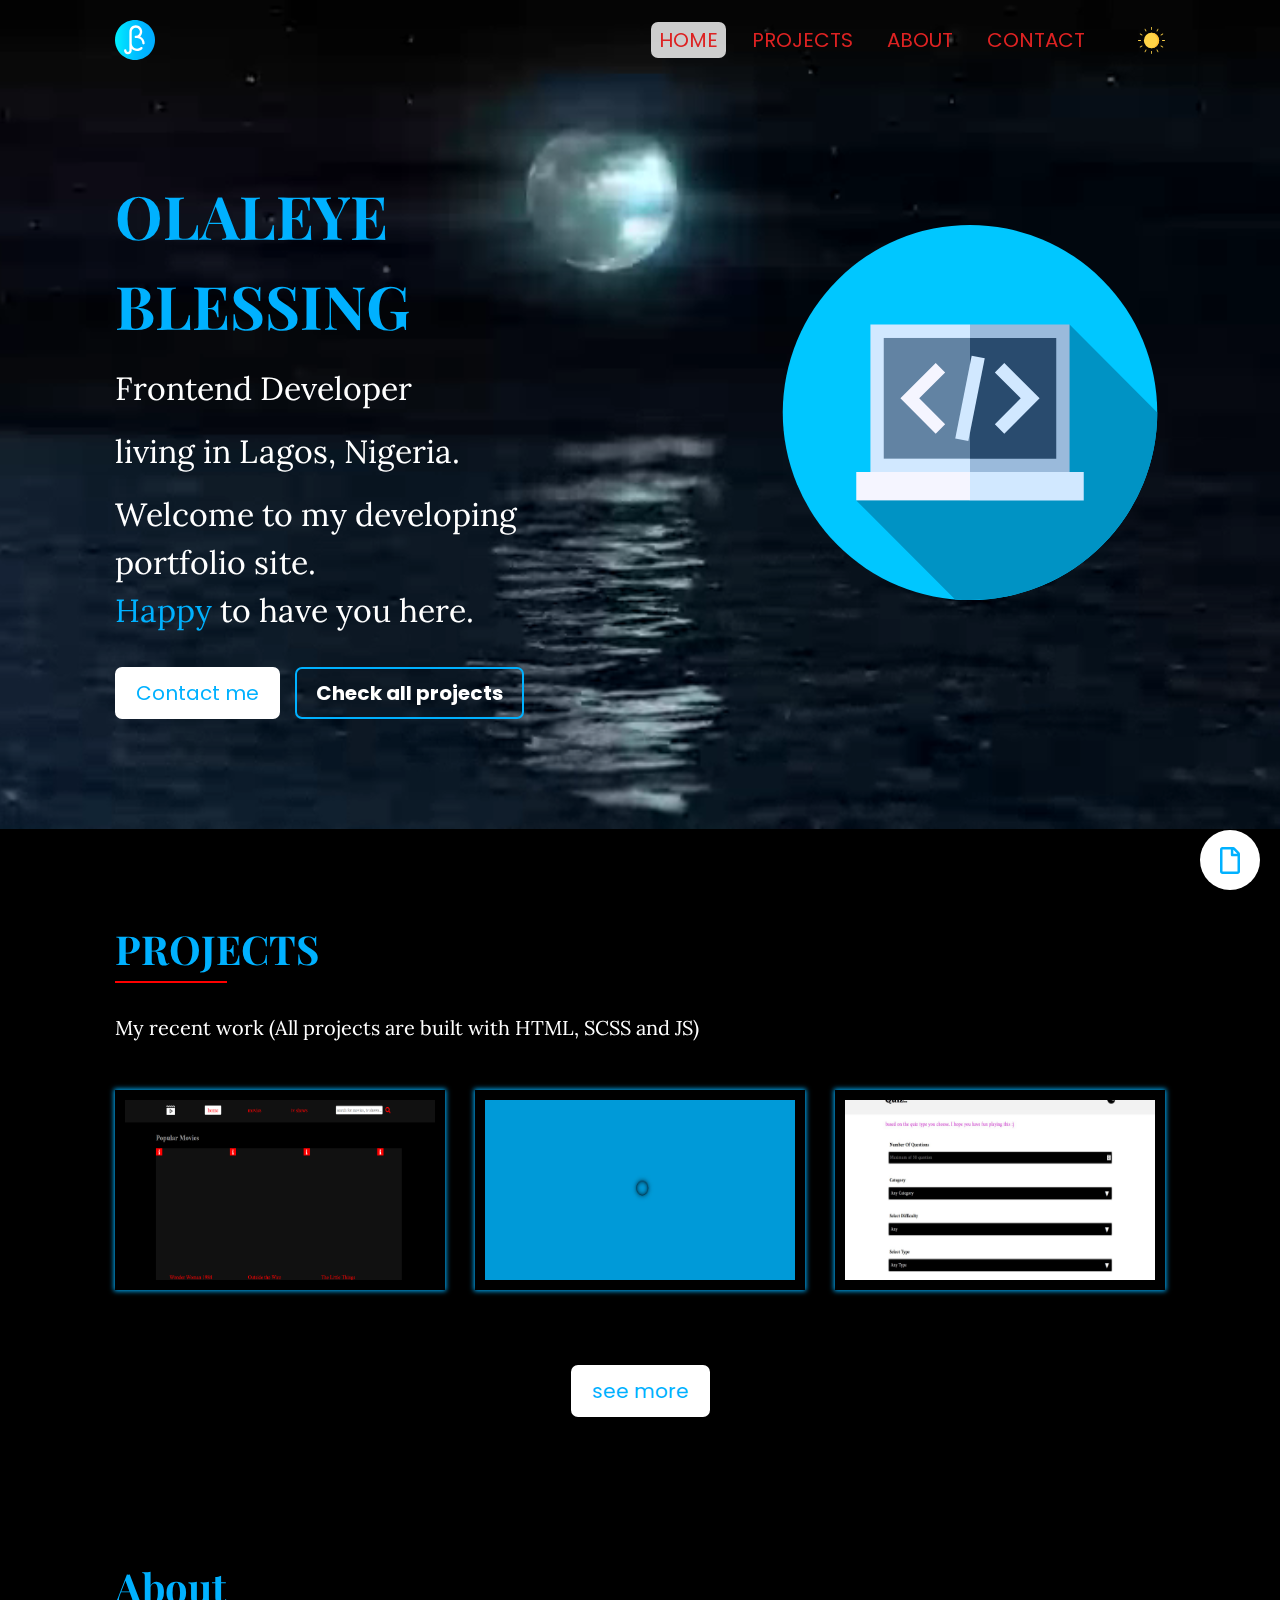
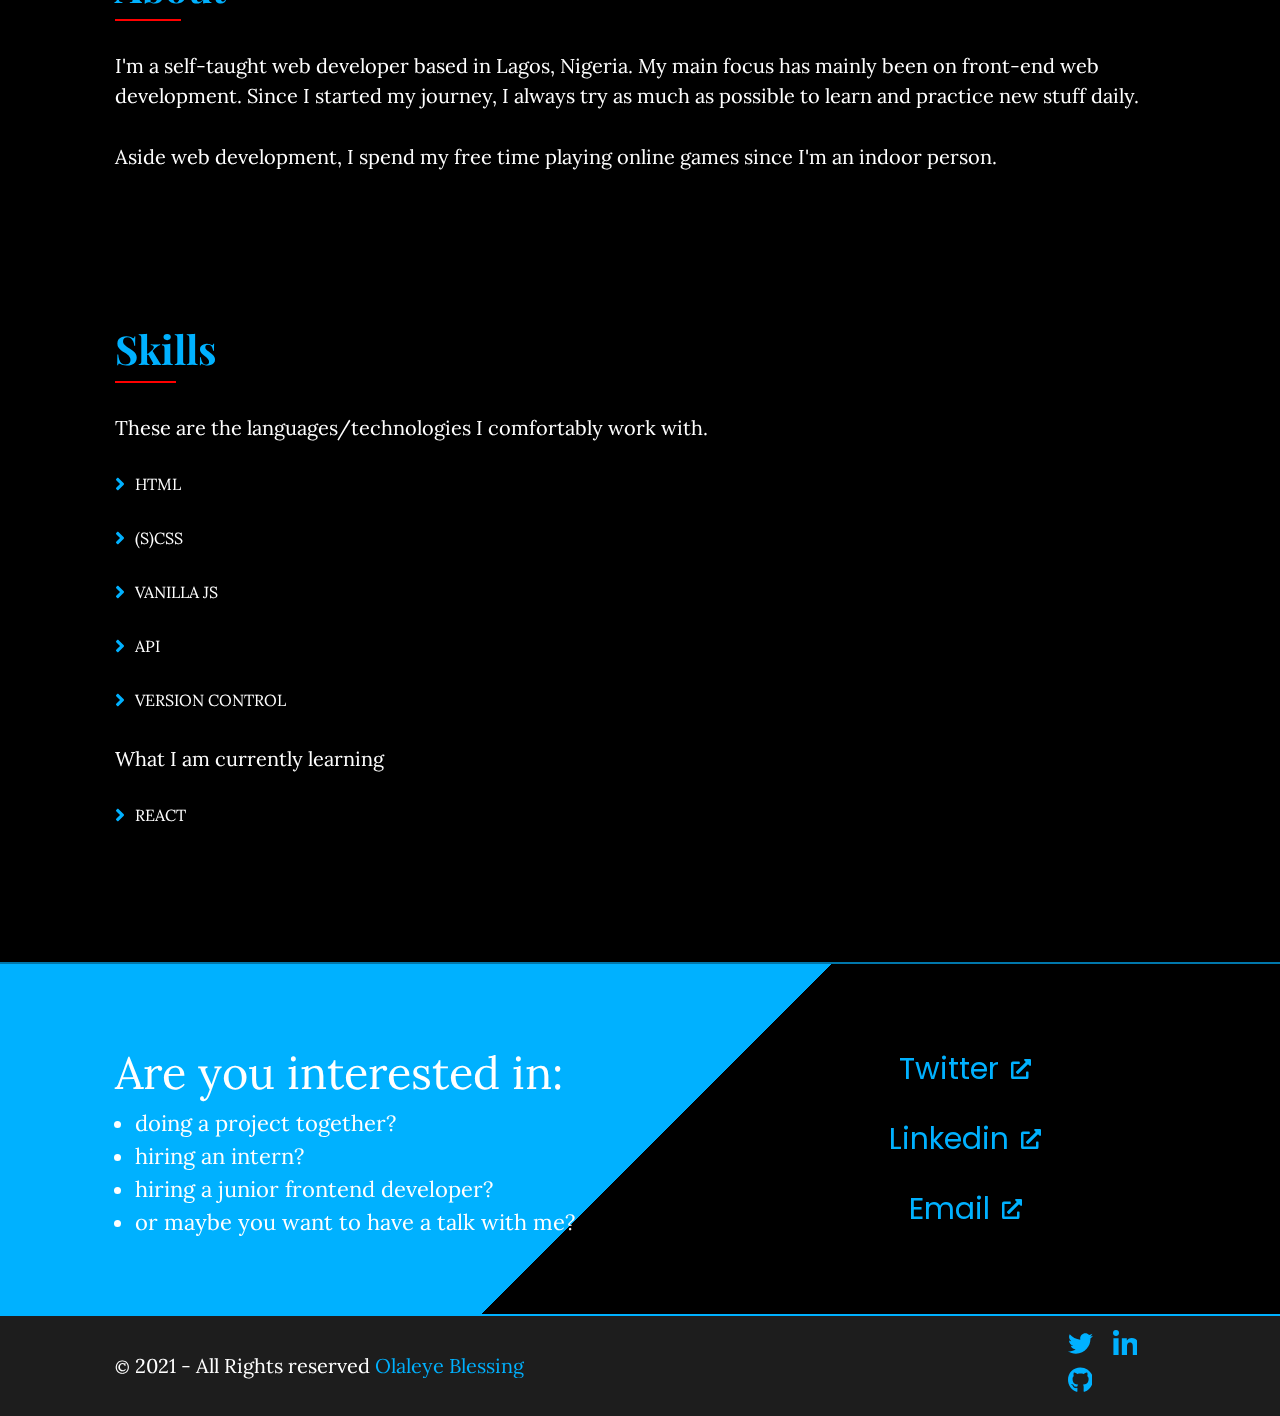
==== commit 3919b138: "Another fixing" ====
--- a/index.html
+++ b/index.html
@@ -49,7 +49,7 @@
             <nav class="navbar">
                 <div class="width">
                     <div class="logo" aria-labelledby="logo">
-                        <a href="">
+                        <a href="/">
                             <figure id="logo">
                                 <img src="svg/001-beta.svg" alt="">
                             </figure
@@ -59,9 +59,9 @@
                         <button data-btn="toggle" class="close-btn" aria-hidden="true">
                             <img src="svg/002-close.svg" alt="">
                         </button>
-                        <li><a href="index.html" class="active-link">HOME</a></li>
+                        <li><a href="/" class="active-link">HOME</a></li>
                         <li><a href="#projects">PROJECTS</a></li>
-                        <li><a href="#">ABOUT</a></li>
+                        <li><a href="#about">ABOUT</a></li>
                         <!-- <li><a href="#">SKILLS</a></li> -->
                         <li><a href="#contact">CONTACT</a></li>
                     </ul>
@@ -169,7 +169,13 @@
                 </ul>
                 <div class="project__link"><a href="projects.html" class="btn">see more</a></div>
             </section>
-            <!-- <section class="about"></section> -->
+            <section class="about width" id="about">
+                <header>
+                    <h2>About</h2>
+                </header>
+                <p>I'm a self-taught web developer based in Lagos, Nigeria. My main focus has mainly been on front-end web development. Since I started my journey, I always try as much as possible to learn and practice new stuff daily.</p>
+                <p>Aside web development, I spend my free time playing online games since I'm an indoor person.</p>
+            </section>
             <section class="skills width">
                 <header>
                     <h2>Skills</h2>
--- a/css/index.css
+++ b/css/index.css
@@ -327,6 +327,10 @@
   margin-bottom: 1.5rem;
 }
 
+.heading__link {
+  margin-top: 3rem;
+}
+
 .heading__link > a:first-child {
   margin-right: 1.5rem;
   margin-bottom: 3rem;
@@ -379,8 +383,8 @@
   border: 0.2rem inset var(--links-color);
   border-left: transparent;
   border-right: transparent;
-  background-image: -webkit-gradient(linear, left top, left bottom, color-stop(52%, var(--links-color)), color-stop(51%, transparent));
-  background-image: linear-gradient(180deg, var(--links-color) 52%, transparent 51%);
+  background-image: -webkit-gradient(linear, left top, left bottom, color-stop(62%, var(--links-color)), color-stop(62%, transparent));
+  background-image: linear-gradient(180deg, var(--links-color) 62%, transparent 62%);
 }
 
 .contact p {
@@ -556,33 +560,27 @@
   border-radius: 0.7rem;
 }
 
-.project__lists {
-  display: -webkit-box;
-  display: -ms-flexbox;
-  display: flex;
-  -webkit-box-orient: horizontal;
-  -webkit-box-direction: normal;
-      -ms-flex-flow: row wrap;
-          flex-flow: row wrap;
-  -webkit-box-align: stretch;
-      -ms-flex-align: stretch;
-          align-items: stretch;
-  -webkit-box-pack: start;
-      -ms-flex-pack: start;
-          justify-content: flex-start;
-  gap: 2rem 3rem;
-}
-
 .card {
-  -webkit-box-flex: 1;
-      -ms-flex: 1 1 29rem;
-          flex: 1 1 29rem;
+  min-width: 29rem;
   max-width: 35rem;
   position: relative;
   margin-right: auto;
   margin-left: auto;
+  margin-bottom: 4.5rem;
   min-height: 20rem;
   overflow: hidden;
+  padding: 1rem;
+  -webkit-box-shadow: 0 0rem 0.5rem 0.1rem var(--links-color);
+          box-shadow: 0 0rem 0.5rem 0.1rem var(--links-color);
+  -webkit-transition: -webkit-box-shadow 0.3s ease-in-out;
+  transition: -webkit-box-shadow 0.3s ease-in-out;
+  transition: box-shadow 0.3s ease-in-out;
+  transition: box-shadow 0.3s ease-in-out, -webkit-box-shadow 0.3s ease-in-out;
+}
+
+.card:hover {
+  -webkit-box-shadow: 0 0rem 0.2rem 0.1rem var(--links-color);
+          box-shadow: 0 0rem 0.2rem 0.1rem var(--links-color);
 }
 
 .card__img {
@@ -605,19 +603,6 @@
   bottom: 0;
   right: 0;
   background-color: var(--nav-bg);
-  display: -webkit-box;
-  display: -ms-flexbox;
-  display: flex;
-  -webkit-box-orient: vertical;
-  -webkit-box-direction: normal;
-      -ms-flex-flow: column wrap;
-          flex-flow: column wrap;
-  -webkit-box-align: center;
-      -ms-flex-align: center;
-          align-items: center;
-  -webkit-box-pack: center;
-      -ms-flex-pack: center;
-          justify-content: center;
   opacity: 0;
   -webkit-transition: all 0.3s ease-in;
   transition: all 0.3s ease-in;
@@ -640,26 +625,13 @@
   transition: -webkit-transform 0.4s ease-out;
   transition: transform 0.4s ease-out;
   transition: transform 0.4s ease-out, -webkit-transform 0.4s ease-out;
-}
-
-.card__link {
-  display: -webkit-box;
-  display: -ms-flexbox;
-  display: flex;
-  -webkit-box-align: center;
-      -ms-flex-align: center;
-          align-items: center;
-  -webkit-box-pack: center;
-      -ms-flex-pack: center;
-          justify-content: center;
-  gap: 1.5rem;
-  margin-top: 1.5rem;
+  margin-top: 0.6em;
 }
 
 .card__link a {
-  -webkit-box-flex: 0;
-      -ms-flex: 0 0 2rem;
-          flex: 0 0 2rem;
+  display: inline-block;
+  width: 2rem;
+  margin-right: 1rem;
 }
 
 .card__focus .card__overlay {
@@ -669,6 +641,73 @@
 .card__focus .card__overlay > * {
   -webkit-transform: translateY(0);
           transform: translateY(0);
+}
+
+@supports (display: flex) {
+  .project__lists {
+    display: -webkit-box;
+    display: -ms-flexbox;
+    display: flex;
+    -webkit-box-orient: horizontal;
+    -webkit-box-direction: normal;
+        -ms-flex-flow: row wrap;
+            flex-flow: row wrap;
+    -webkit-box-align: center;
+        -ms-flex-align: center;
+            align-items: center;
+    -webkit-box-pack: start;
+        -ms-flex-pack: start;
+            justify-content: flex-start;
+    -webkit-box-align: stretch;
+        -ms-flex-align: stretch;
+            align-items: stretch;
+    gap: 2.5rem 3rem;
+  }
+  .card {
+    -webkit-box-flex: 1;
+        -ms-flex: 1 1 29rem;
+            flex: 1 1 29rem;
+  }
+  .card__overlay {
+    display: -webkit-box;
+    display: -ms-flexbox;
+    display: flex;
+    -webkit-box-orient: vertical;
+    -webkit-box-direction: normal;
+        -ms-flex-flow: column wrap;
+            flex-flow: column wrap;
+    -webkit-box-align: center;
+        -ms-flex-align: center;
+            align-items: center;
+    -webkit-box-pack: center;
+        -ms-flex-pack: center;
+            justify-content: center;
+    gap: 1rem;
+  }
+  .card__overlay > * {
+    margin-top: 0;
+  }
+  .card__link {
+    display: -webkit-box;
+    display: -ms-flexbox;
+    display: flex;
+    -webkit-box-orient: horizontal;
+    -webkit-box-direction: normal;
+        -ms-flex-flow: row wrap;
+            flex-flow: row wrap;
+    -webkit-box-align: center;
+        -ms-flex-align: center;
+            align-items: center;
+    -webkit-box-pack: center;
+        -ms-flex-pack: center;
+            justify-content: center;
+    gap: 1.5rem;
+  }
+  .card__link a {
+    -webkit-box-flex: 0;
+        -ms-flex: 0 0 2rem;
+            flex: 0 0 2rem;
+  }
 }
 
 .project__lists {
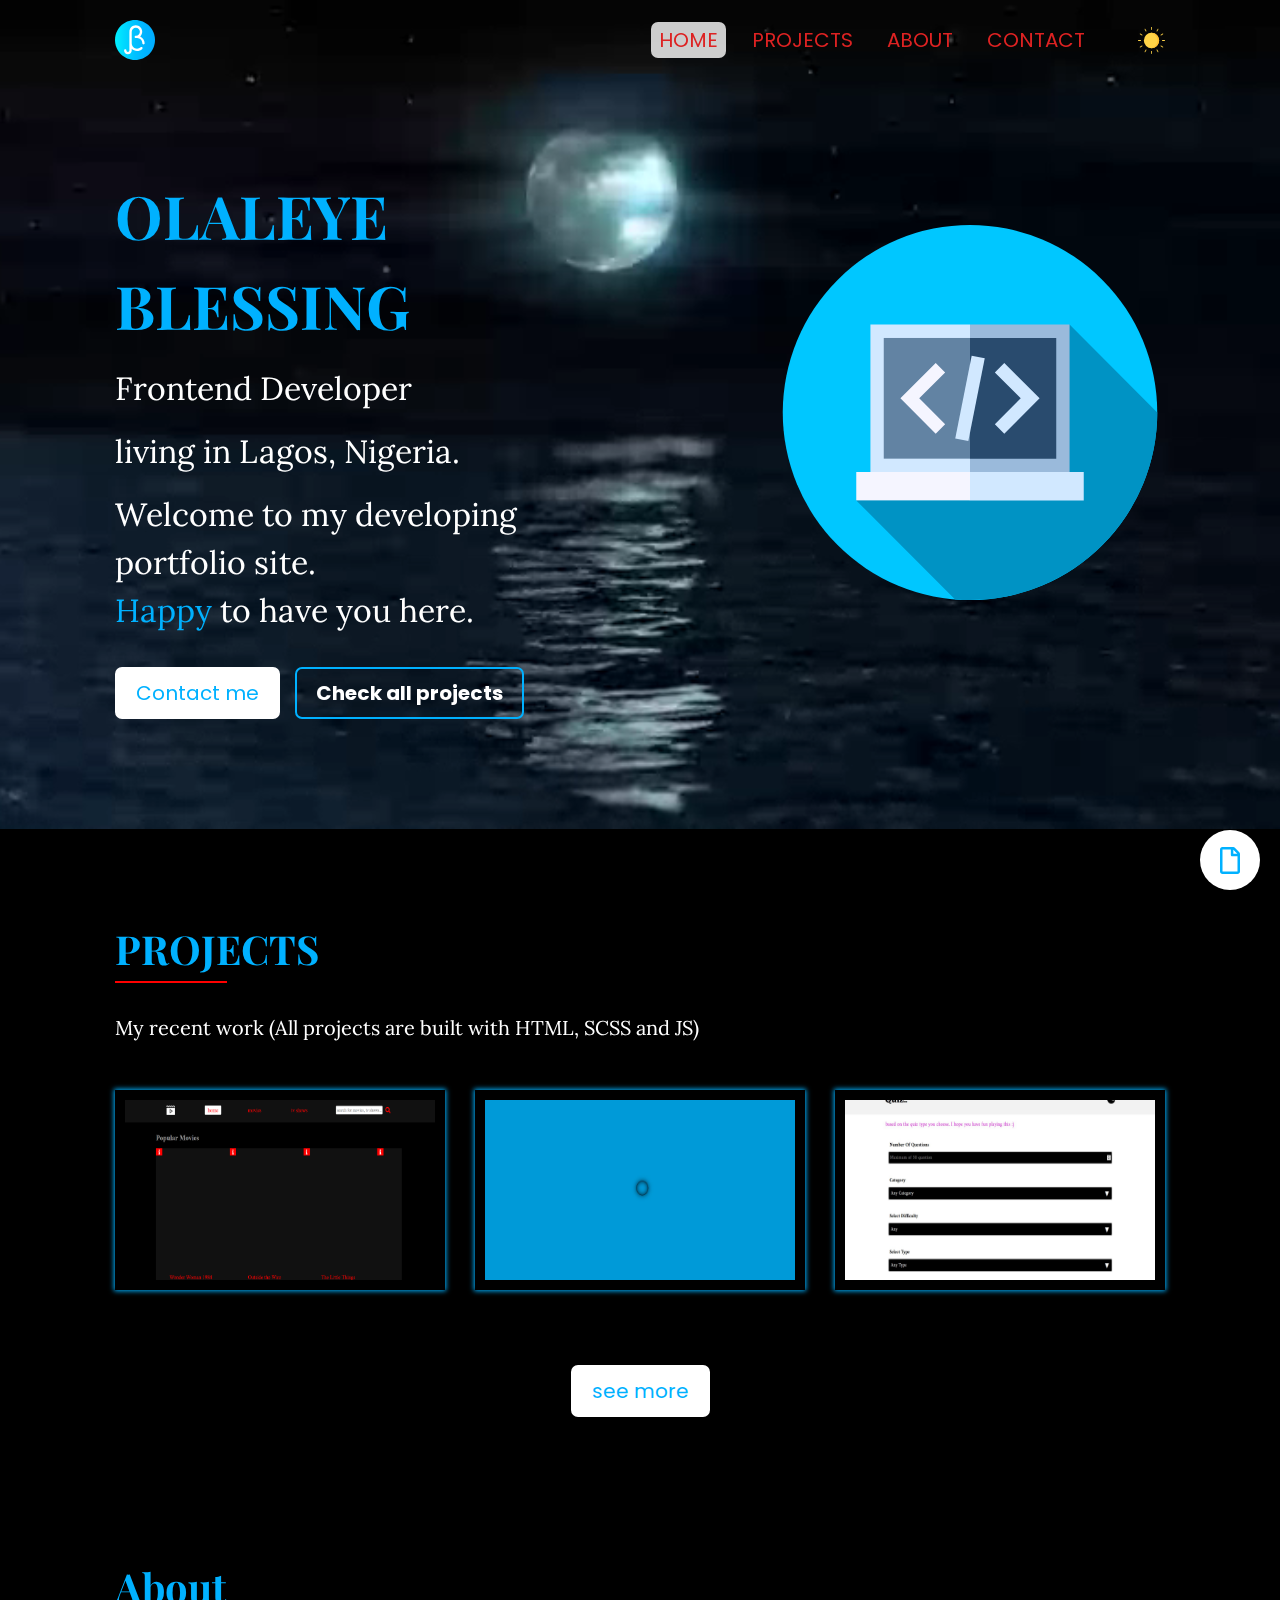
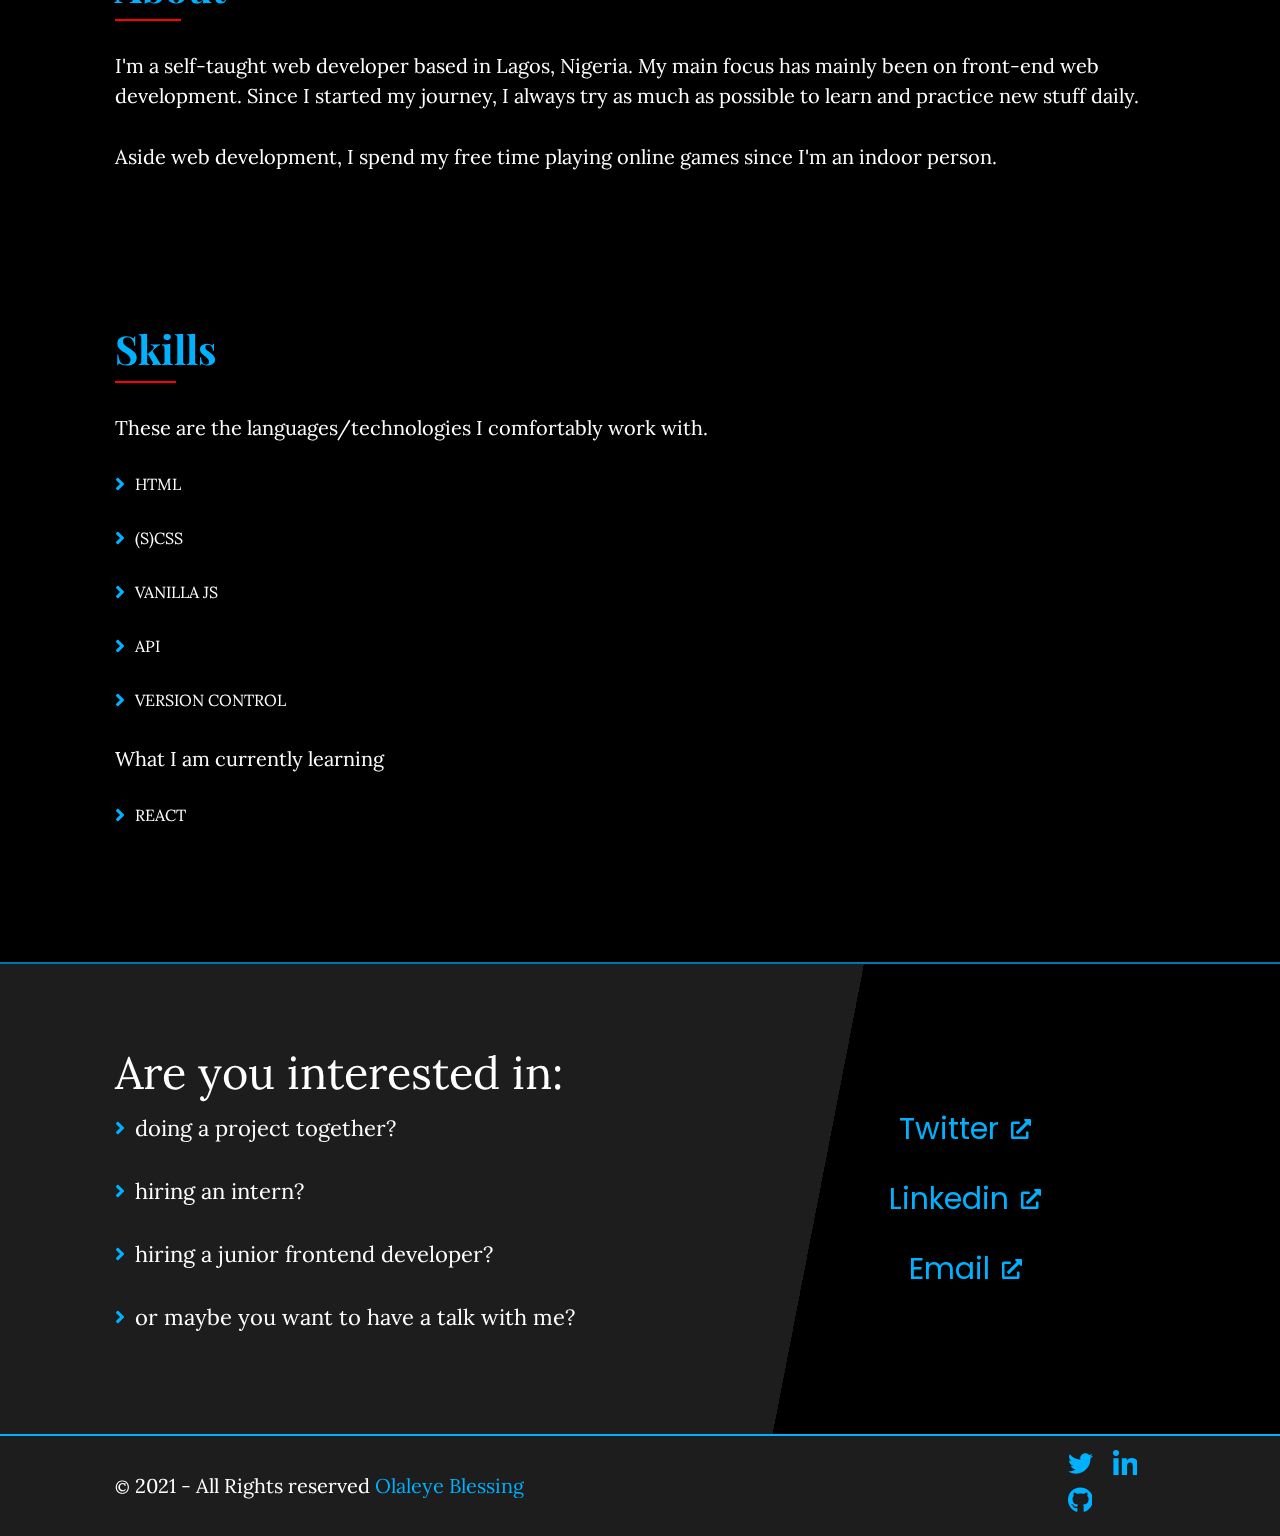
==== commit 7d3074ea: "Fixed bg image" ====
--- a/index.html
+++ b/index.html
@@ -183,11 +183,11 @@
                 <!-- <p>I love to code things from scratch, and enjoy bringing ideas to life in the browser.</p> -->
                 <p>These are the languages/technologies I comfortably work with.</p>
                 <ul class="skills__list">
-                    <li>HTML</li>
-                    <li>(S)CSS</li>
-                    <li>VANILLA JS</li>
-                    <li>API</li>
-                    <li>VERSION CONTROL</li>
+                    <li class="arrow">HTML</li>
+                    <li class="arrow">(S)CSS</li>
+                    <li class="arrow">VANILLA JS</li>
+                    <li class="arrow">API</li>
+                    <li class="arrow">VERSION CONTROL</li>
                     <!-- <li>
                         <figure>
                             <img src="svg/002-html-5.svg" alt="">
@@ -227,7 +227,7 @@
                 </ul>
                 <p class="">What I am currently learning</p>
                 <ul class="skills__current">
-                    <li>
+                    <li class="arrow">
                         REACT
                     </li>
                     <!-- <li>
@@ -243,10 +243,10 @@
                     <div>
                         <p>Are you interested in:</p>
                         <ul class="contact__question">
-                            <li>doing a project together?</li>
-                            <li>hiring an intern?</li>
-                            <li>hiring a junior frontend developer?</li>
-                            <li>or maybe you want to have a talk with me?</li>
+                            <li class="arrow">doing a project together?</li>
+                            <li class="arrow">hiring an intern?</li>
+                            <li class="arrow">hiring a junior frontend developer?</li>
+                            <li class="arrow">or maybe you want to have a talk with me?</li>
                         </ul>
                     </div>
                     <!-- <div class="contact__link"><a href="#" class="btn">Contact me</a></div> -->
--- a/css/index.css
+++ b/css/index.css
@@ -383,8 +383,8 @@
   border: 0.2rem inset var(--links-color);
   border-left: transparent;
   border-right: transparent;
-  background-image: -webkit-gradient(linear, left top, left bottom, color-stop(62%, var(--links-color)), color-stop(62%, transparent));
-  background-image: linear-gradient(180deg, var(--links-color) 62%, transparent 62%);
+  background-image: -webkit-gradient(linear, left top, left bottom, color-stop(57%, var(--nav-bg)), color-stop(57%, transparent));
+  background-image: linear-gradient(180deg, var(--nav-bg) 57%, transparent 57%);
 }
 
 .contact p {
@@ -394,8 +394,6 @@
 }
 
 .contact__question {
-  list-style: disc;
-  padding-left: 2rem;
   font-size: 2.2rem;
   font-weight: normal;
   padding-bottom: 6.5rem;
@@ -424,23 +422,17 @@
 
 @media (max-width: 467px) {
   .contact {
-    background-image: -webkit-gradient(linear, left top, left bottom, color-stop(57%, var(--links-color)), color-stop(51%, transparent));
-    background-image: linear-gradient(180deg, var(--links-color) 57%, transparent 51%);
+    background-image: -webkit-gradient(linear, left top, left bottom, color-stop(67%, var(--nav-bg)), color-stop(67%, transparent));
+    background-image: linear-gradient(180deg, var(--nav-bg) 67%, transparent 67%);
   }
 }
 
 @media (min-width: 821px) {
   .contact {
-    background-image: linear-gradient(110deg, var(--links-color) 56%, transparent 51%);
+    background-image: linear-gradient(101deg, var(--nav-bg) 63%, transparent 50%);
   }
   .contact__question {
     padding-bottom: 0;
-  }
-}
-
-@media (min-width: 1058px) {
-  .contact {
-    background-image: linear-gradient(135deg, var(--links-color) 51%, transparent 51%);
   }
 }
 
@@ -727,15 +719,6 @@
   margin-top: 3rem;
 }
 
-.skills li {
-  margin-bottom: 2rem;
-  padding: 0.5rem 2rem;
-  background-image: url(../svg/angle-right-solid.svg);
-  background-size: 1rem;
-  background-position: left center;
-  background-repeat: no-repeat;
-}
-
 footer {
   background-color: var(--nav-bg);
   text-align: center;
@@ -1115,3 +1098,12 @@
 .resume a:hover {
   background-color: var(--nav-bg);
 }
+
+.arrow {
+  background-image: url(../svg/angle-right-solid.svg);
+  background-size: 1rem;
+  background-position: left center;
+  background-repeat: no-repeat;
+  margin-bottom: 2rem;
+  padding: 0.5rem 2rem;
+}
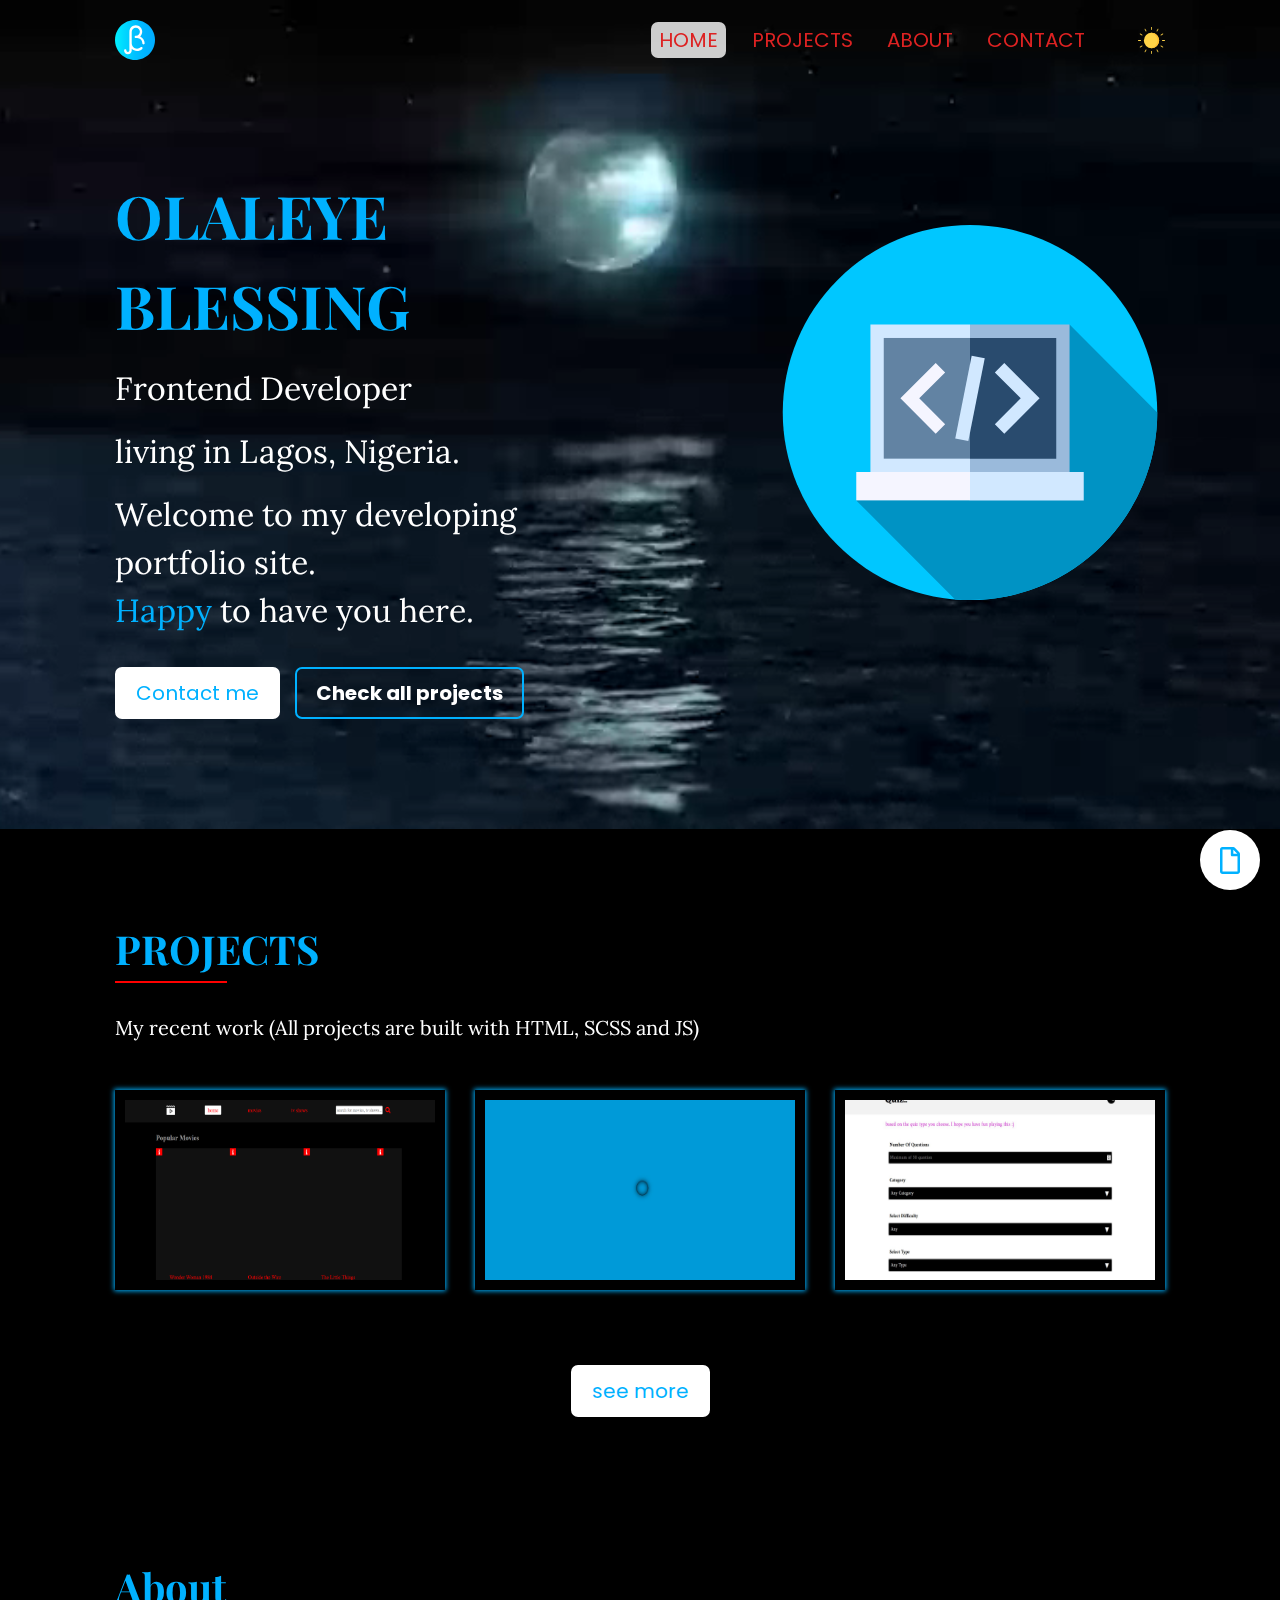
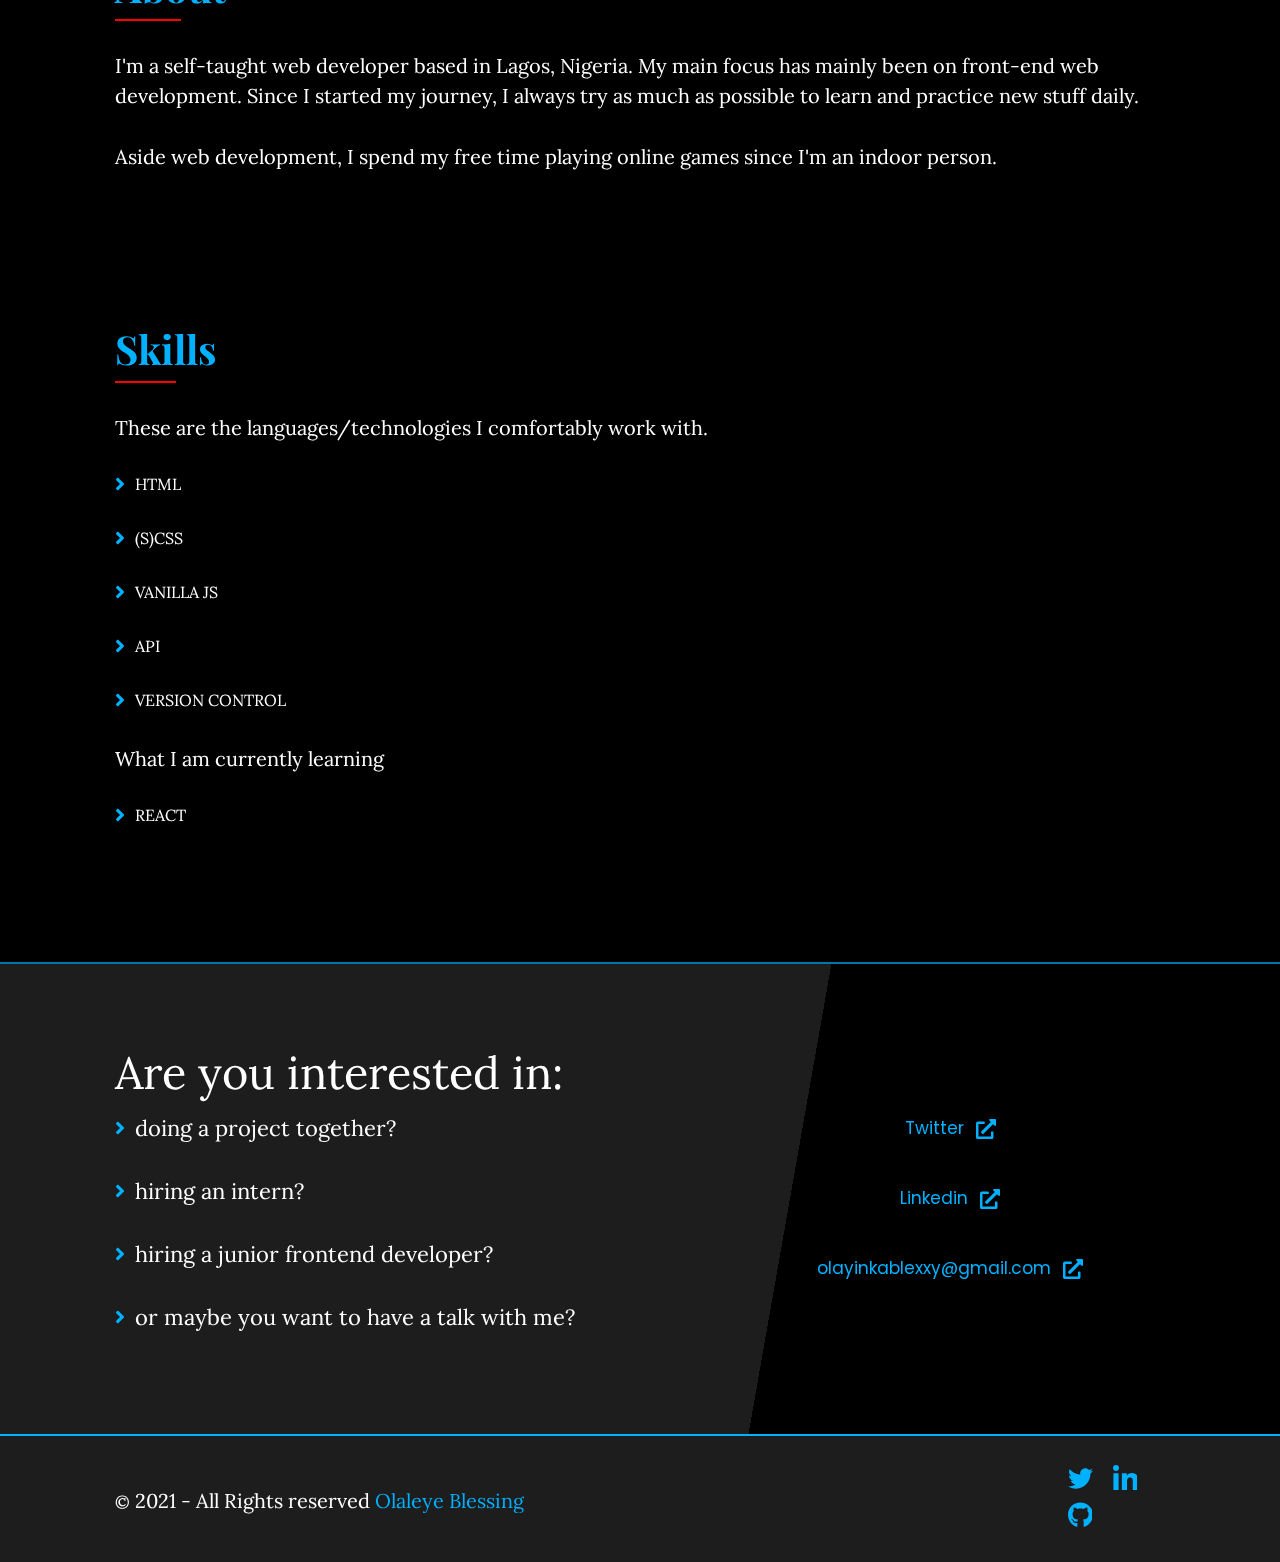
==== commit 40d97b5f: "Fixed resume link to show up in another window" ====
--- a/index.html
+++ b/index.html
@@ -40,7 +40,7 @@
         </div>
 
         <p class="resume">
-            <a href="https://resume.io/r/MtzvmHqJI" title="resume">
+            <a href="https://resume.io/r/MtzvmHqJI" title="resume" target="_blank">
             </a>
         </p>
 
@@ -268,8 +268,8 @@
                             </a>
                         </li>
                         <li>
-                            <a href="mailto:olayinkablexxy@gmail.com?subject=Thanks%20for%20visiting%20my%20portfolio&body=I%20will%20respond%20to%20your%20email%20as%20soon%20as%20possible">
-                                <span>Email</span>
+                            <a href="mailto:olayinkablexxy@gmail.com">
+                                <span>olayinkablexxy@gmail.com</span>
                                 <figure>
                                     <svg aria-hidden="true" focusable="false" data-prefix="fas" data-icon="external-link-alt" class="svg-inline--fa fa-external-link-alt fa-w-16" role="img" xmlns="http://www.w3.org/2000/svg" viewBox="0 0 512 512"><path fill="currentColor" d="M432,320H400a16,16,0,0,0-16,16V448H64V128H208a16,16,0,0,0,16-16V80a16,16,0,0,0-16-16H48A48,48,0,0,0,0,112V464a48,48,0,0,0,48,48H400a48,48,0,0,0,48-48V336A16,16,0,0,0,432,320ZM488,0h-128c-21.37,0-32.05,25.91-17,41l35.73,35.73L135,320.37a24,24,0,0,0,0,34L157.67,377a24,24,0,0,0,34,0L435.28,133.32,471,169c15,15,41,4.5,41-17V24A24,24,0,0,0,488,0Z"></path></svg>
                                 </figure>
--- a/css/index.css
+++ b/css/index.css
@@ -400,6 +400,7 @@
 }
 
 .contact__link {
+  word-break: break-all;
   margin-top: 3rem;
   margin-top: 5rem;
 }
@@ -429,7 +430,7 @@
 
 @media (min-width: 821px) {
   .contact {
-    background-image: linear-gradient(101deg, var(--nav-bg) 63%, transparent 50%);
+    background-image: linear-gradient(100deg, var(--nav-bg) 61%, transparent 59.5%);
   }
   .contact__question {
     padding-bottom: 0;
@@ -489,21 +490,24 @@
       -webkit-box-align: center;
           -ms-flex-align: center;
               align-items: center;
-      -webkit-box-pack: center;
-          -ms-flex-pack: center;
-              justify-content: center;
+      -webkit-box-pack: start;
+          -ms-flex-pack: start;
+              justify-content: flex-start;
     }
     .contact__link {
       -webkit-box-flex: 1;
           -ms-flex: 1;
               flex: 1;
-      max-width: 40rem;
+      max-width: 43rem;
       margin-top: 0;
       -webkit-box-orient: vertical;
       -webkit-box-direction: normal;
           -ms-flex-flow: column wrap;
               flex-flow: column wrap;
       margin-left: auto;
+    }
+    .contact__link li, .contact__link a, .contact__link span {
+      font-size: clamp(1.5rem, 2vw, 1.7rem);
     }
   }
 }
@@ -725,6 +729,8 @@
   font-size: 2.2rem;
   padding-top: 1.4rem;
   padding-bottom: 1.4rem;
+  padding-top: 2.9rem;
+  padding-bottom: 2.5rem;
 }
 
 .footer__social-links {
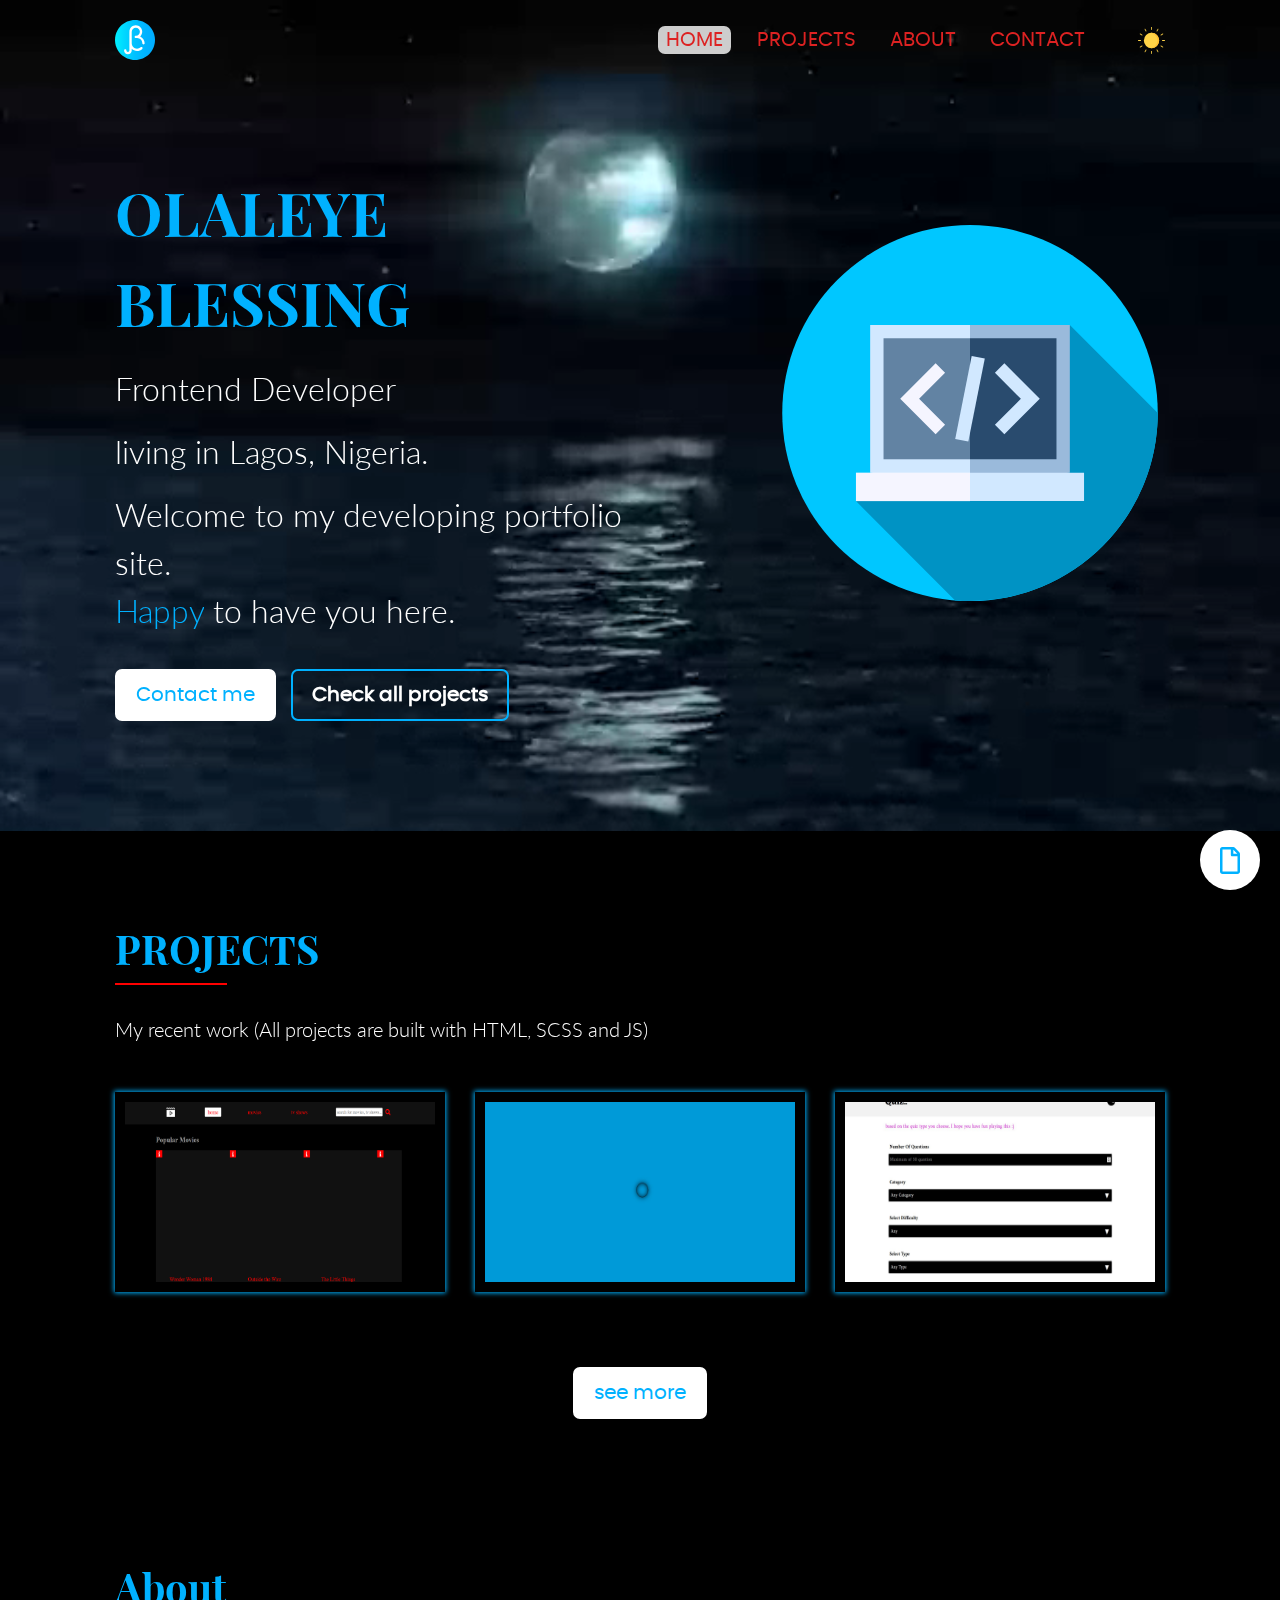
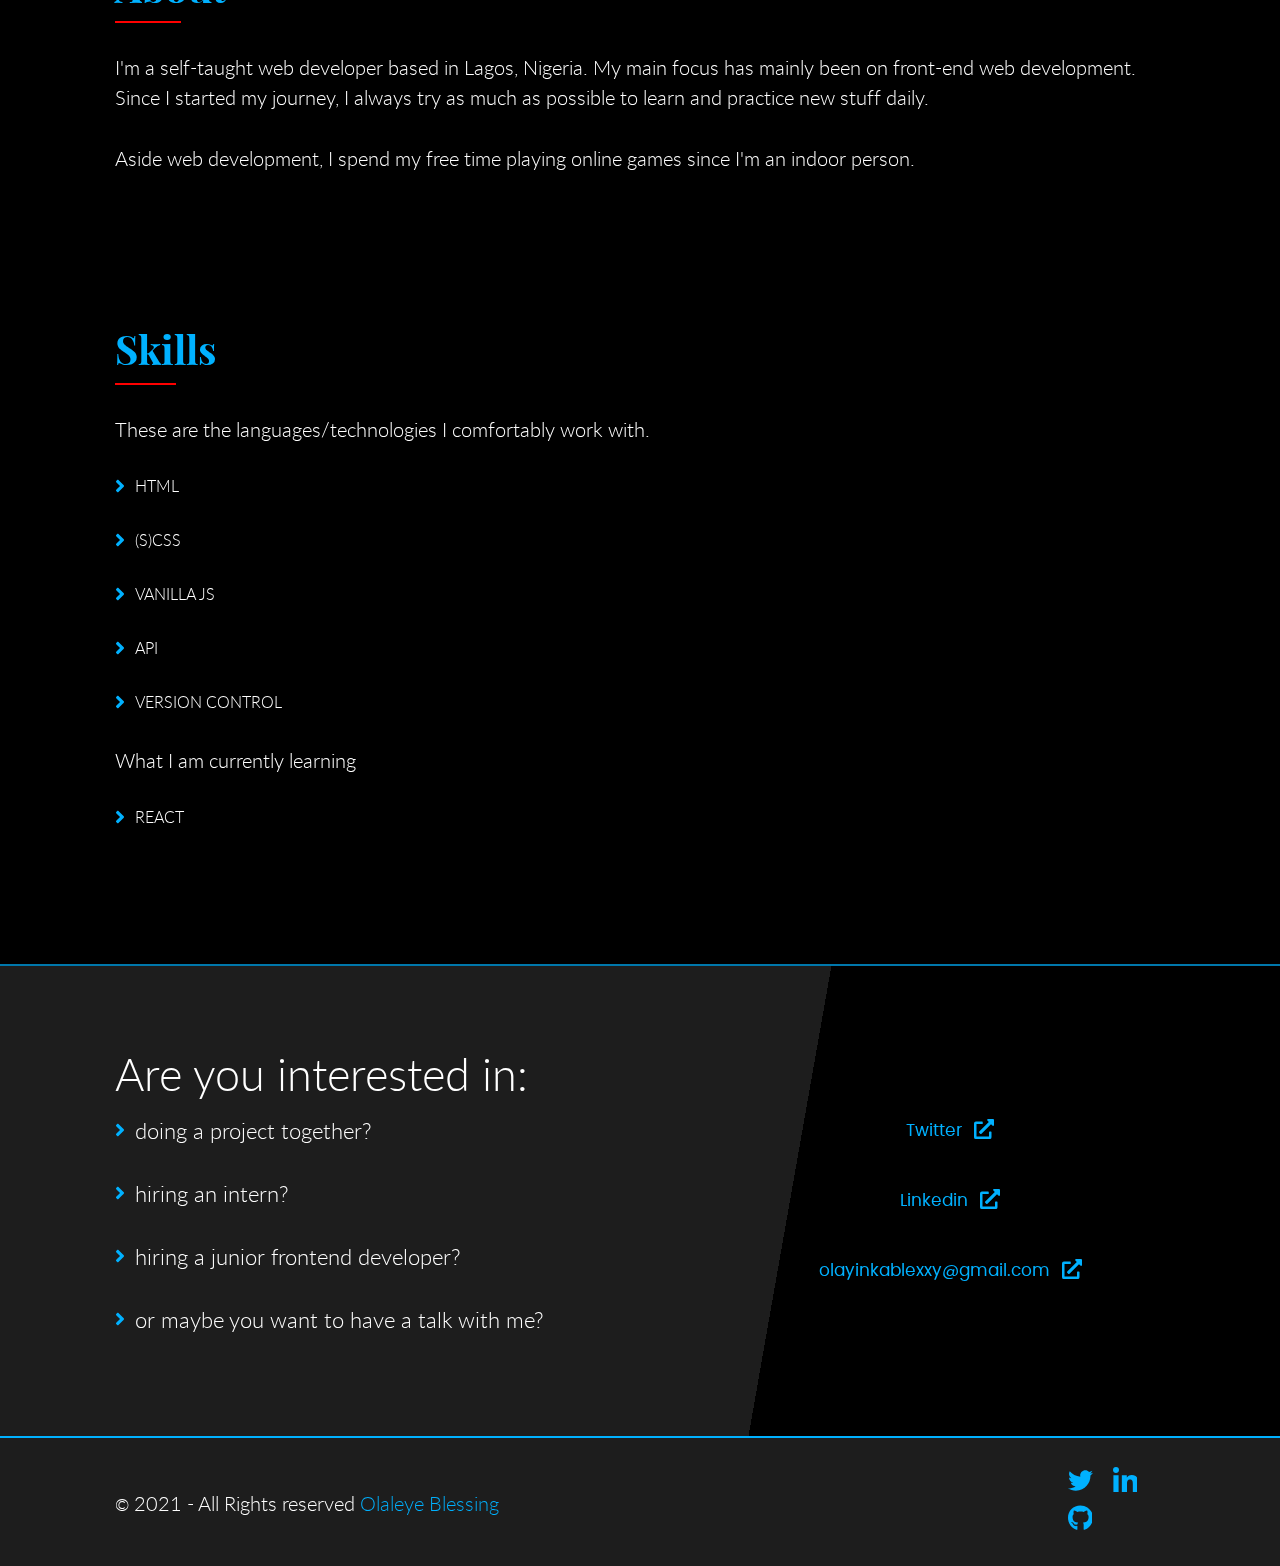
==== commit f52b3a45: "Added Font style" ====
--- a/index.html
+++ b/index.html
@@ -6,8 +6,10 @@
         <meta name="viewport" content="width=device-width, initial-scale=1.0" />
         <title>My Portfolo || Home</title>
         <!-- <script src="https://kit.fontawesome.com/7840d70357.js" crossorigin="anonymous"></script> -->
-        <link rel="preconnect" href="https://fonts.gstatic.com">
-        <link href="https://fonts.googleapis.com/css2?family=Lora&family=Playfair+Display:wght@700;900&family=Poppins:wght@300;400&display=swap" rel="stylesheet">  
+        <!-- <link rel="preconnect" href="https://fonts.gstatic.com"> -->
+        <!-- <link href="https://fonts.googleapis.com/css2?family=Lora&family=Playfair+Display:wght@700;900&family=Poppins:wght@300;400&display=swap" rel="stylesheet">   -->
+        <!-- <link rel="preconnect" href="https://fonts.gstatic.com">
+        <link href="https://fonts.googleapis.com/css2?family=Alegreya+Sans:wght@300;400&family=Playfair+Display:wght@700;900&family=Poppins:wght@200;400&display=swap" rel="stylesheet">  -->
         <link rel="shortcut icon" href="svg/001-beta.svg" type="image/x-icon">
         <link rel="stylesheet" href="loader.css">
         <script src="loader.js" defer></script>
--- a/css/index.css
+++ b/css/index.css
@@ -1,3 +1,87 @@
+@font-face {
+  font-family: "playfair_displaybold";
+  src: url("../fonts/playfairdisplay-bold-webfont.woff2") format("woff2"), url("../fonts/playfairdisplay-bold-webfont.woff") format("woff");
+  font-weight: normal;
+  font-style: normal;
+}
+
+@font-face {
+  font-family: "poppinsextralight";
+  src: url("../fonts/poppins-extralight-webfont.woff2") format("woff2"), url("../fonts/poppins-extralight-webfont.woff") format("woff");
+  font-weight: normal;
+  font-style: normal;
+}
+
+@font-face {
+  font-family: "poppinslight";
+  src: url("../fonts/poppins-light-webfont.woff2") format("woff2"), url("../fonts/poppins-light-webfont.woff") format("woff");
+  font-weight: normal;
+  font-style: normal;
+}
+
+@font-face {
+  font-family: "poppinsmedium";
+  src: url("../fonts/poppins-medium-webfont.woff2") format("woff2"), url("../fonts/poppins-medium-webfont.woff") format("woff");
+  font-weight: normal;
+  font-style: normal;
+}
+
+@font-face {
+  font-family: "poppinsregular";
+  src: url("../fonts/poppins-regular-webfont.woff2") format("woff2"), url("../fonts/poppins-regular-webfont.woff") format("woff");
+  font-weight: normal;
+  font-style: normal;
+}
+
+@font-face {
+  font-family: "latolight";
+  src: url("../fonts/lato-light-webfont.woff2") format("woff2"), url("../fonts/lato-light-webfont.woff") format("woff");
+  font-weight: normal;
+  font-style: normal;
+}
+
+@font-face {
+  font-family: "latomedium";
+  src: url("../fonts/lato-medium-webfont.woff2") format("woff2"), url("../fonts/lato-medium-webfont.woff") format("woff");
+  font-weight: normal;
+  font-style: normal;
+}
+
+@font-face {
+  font-family: "proza_librelight";
+  src: url("../fonts/prozalibre-light-webfont.woff2") format("woff2"), url("../fonts/prozalibre-light-webfont.woff") format("woff");
+  font-weight: normal;
+  font-style: normal;
+}
+
+@font-face {
+  font-family: "proza_libremedium";
+  src: url("../fonts/prozalibre-medium-webfont.woff2") format("woff2"), url("../fonts/prozalibre-medium-webfont.woff") format("woff");
+  font-weight: normal;
+  font-style: normal;
+}
+
+@font-face {
+  font-family: "ralewaylight";
+  src: url("../fonts/raleway-light-webfont.woff2") format("woff2"), url("../fonts/raleway-light-webfont.woff") format("woff");
+  font-weight: normal;
+  font-style: normal;
+}
+
+@font-face {
+  font-family: "ralewaymedium";
+  src: url("../fonts/raleway-medium-webfont.woff2") format("woff2"), url("../fonts/raleway-medium-webfont.woff") format("woff");
+  font-weight: normal;
+  font-style: normal;
+}
+
+@font-face {
+  font-family: "source_sans_prolight";
+  src: url("../fonts/sourcesanspro-light-webfont.woff2") format("woff2"), url("../fonts/sourcesanspro-light-webfont.woff") format("woff");
+  font-weight: normal;
+  font-style: normal;
+}
+
 :root {
   --nav-bg: #1d1d1d;
   --main-bg: #000;
@@ -59,21 +143,47 @@
   transition: background 0.3s linear, color 0.3s linear;
 }
 
+::-moz-selection {
+  background-color: var(--main-color);
+  color: var(--main-bg);
+}
+
+::selection {
+  background-color: var(--main-color);
+  color: var(--main-bg);
+}
+
 body {
   line-height: 1.5;
   font-size: 1.6rem;
   color: var(--main-color);
   background-color: var(--main-bg);
-  font-family: 'Lora', serif;
-}
-
-h1, h2, h3, h4, h5, h6 {
-  font-family: 'Playfair Display', serif;
-}
-
-a, button {
-  font-family: 'Poppins', sans-serif;
-  font-weight: 400;
+  font-family: "latolight", "proza_librelight", "ralewaylight", "source_sans_prolight", sans-serif;
+  font-weight: normal;
+  font-style: normal;
+}
+
+h1,
+h2,
+h3,
+h4,
+h5,
+h6 {
+  font-family: "playfair_displaybold", serif;
+  font-weight: normal;
+  font-style: normal;
+}
+
+a, button, mark {
+  font-family: "poppinsregular";
+  font-weight: normal;
+  font-style: normal;
+}
+
+.updating {
+  font-family: "poppinsextralight";
+  font-weight: normal;
+  font-style: normal;
 }
 
 p {
@@ -99,7 +209,8 @@
   padding-top: 8rem;
 }
 
-main section > p, main section header p {
+main section > p,
+main section header p {
   padding: 0.7rem 1.5rem;
   padding-left: 0;
   font-size: 2rem;
@@ -383,8 +494,8 @@
   border: 0.2rem inset var(--links-color);
   border-left: transparent;
   border-right: transparent;
-  background-image: -webkit-gradient(linear, left top, left bottom, color-stop(57%, var(--nav-bg)), color-stop(57%, transparent));
-  background-image: linear-gradient(180deg, var(--nav-bg) 57%, transparent 57%);
+  background-image: -webkit-gradient(linear, left top, left bottom, color-stop(50%, var(--nav-bg)), color-stop(45%, transparent));
+  background-image: linear-gradient(180deg, var(--nav-bg) 50%, transparent 45%);
 }
 
 .contact p {
@@ -423,8 +534,8 @@
 
 @media (max-width: 467px) {
   .contact {
-    background-image: -webkit-gradient(linear, left top, left bottom, color-stop(67%, var(--nav-bg)), color-stop(67%, transparent));
-    background-image: linear-gradient(180deg, var(--nav-bg) 67%, transparent 67%);
+    background-image: -webkit-gradient(linear, left top, left bottom, color-stop(53%, var(--nav-bg)), color-stop(50%, transparent));
+    background-image: linear-gradient(180deg, var(--nav-bg) 53%, transparent 50%);
   }
 }
 
@@ -434,6 +545,12 @@
   }
   .contact__question {
     padding-bottom: 0;
+  }
+}
+
+@media (min-width: 1400px) {
+  .contact {
+    background-image: linear-gradient(100deg, var(--nav-bg) 51%, transparent 31%);
   }
 }
 
@@ -452,6 +569,11 @@
     -webkit-box-pack: center;
         -ms-flex-pack: center;
             justify-content: center;
+    display: flex;
+    -ms-flex-flow: column wrap;
+        flex-flow: column wrap;
+    align-items: center;
+    justify-content: center;
     gap: 2.5rem 6rem;
   }
   .contact__link li a {
@@ -1001,7 +1123,6 @@
   color: var(--main-color);
   font-size: 1.9rem;
   font-style: italic;
-  font-family: 'Poppins', sans-serif;
 }
 
 .header {
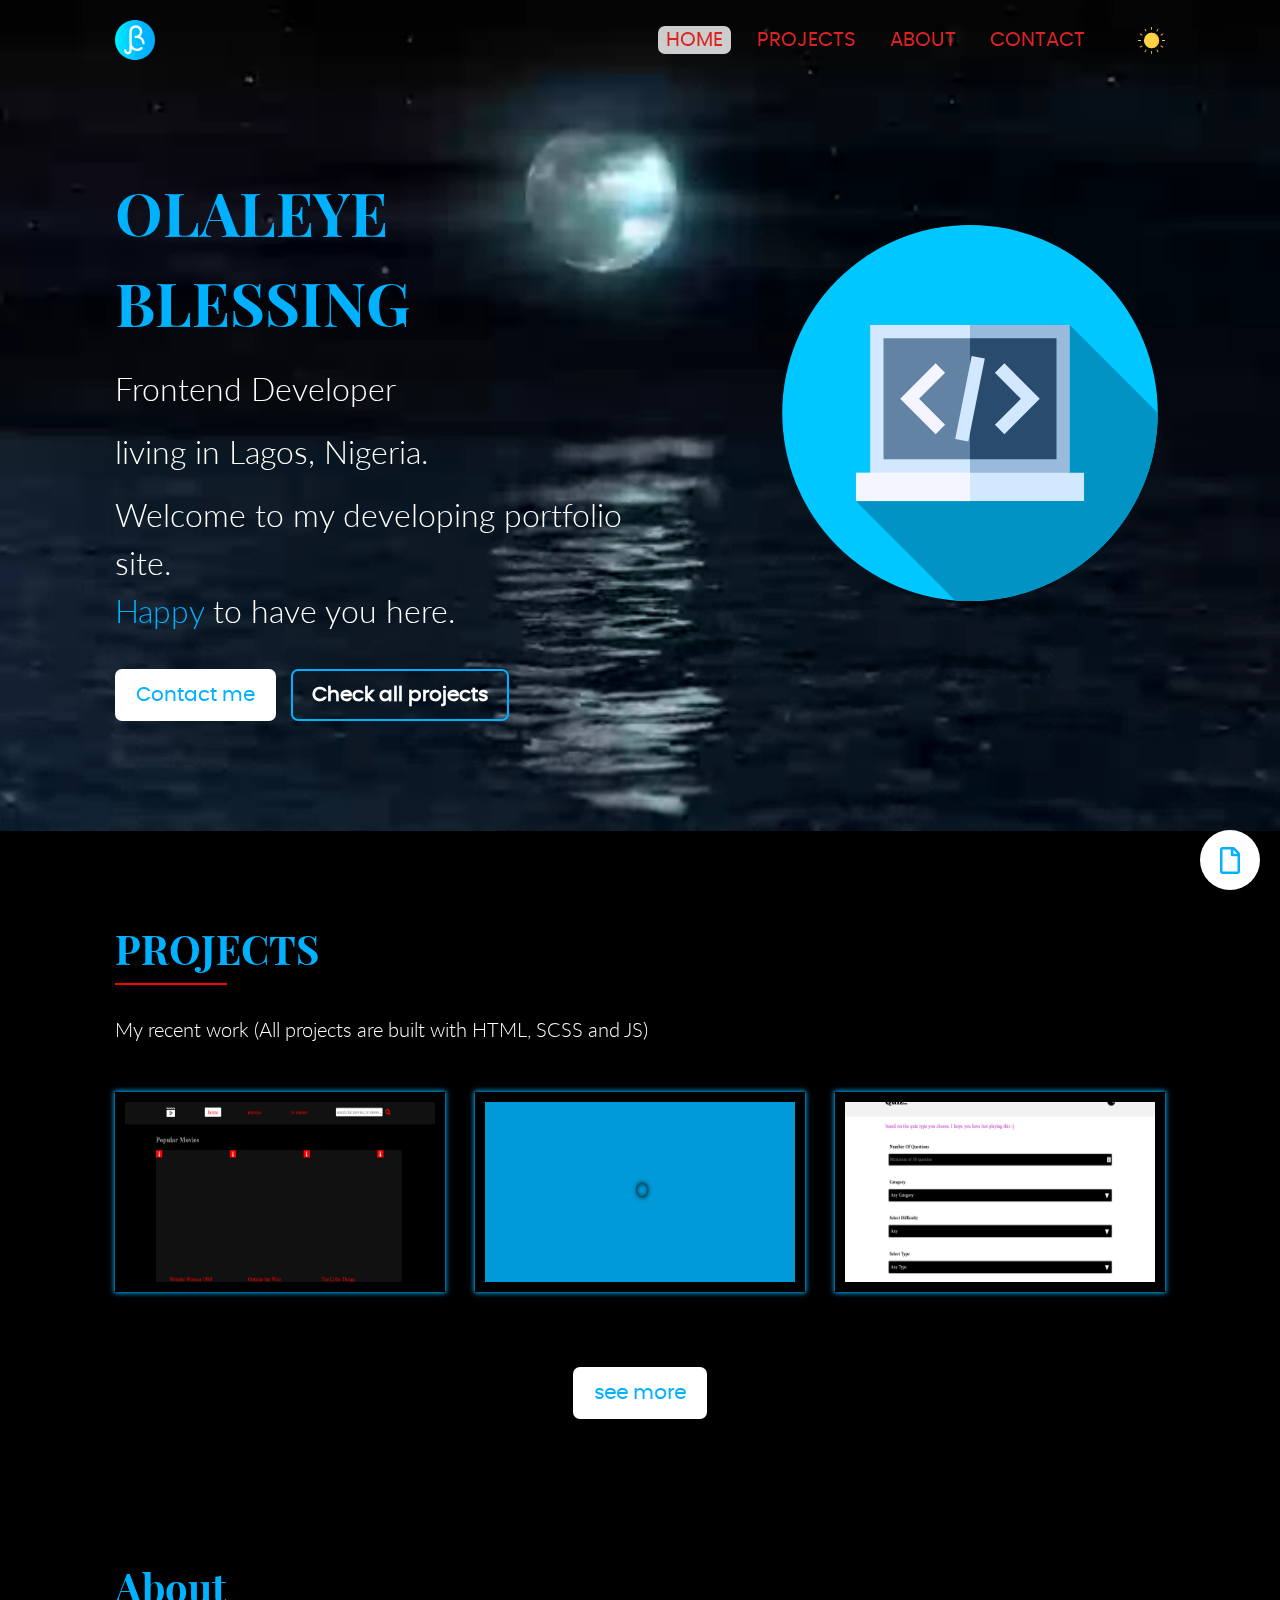
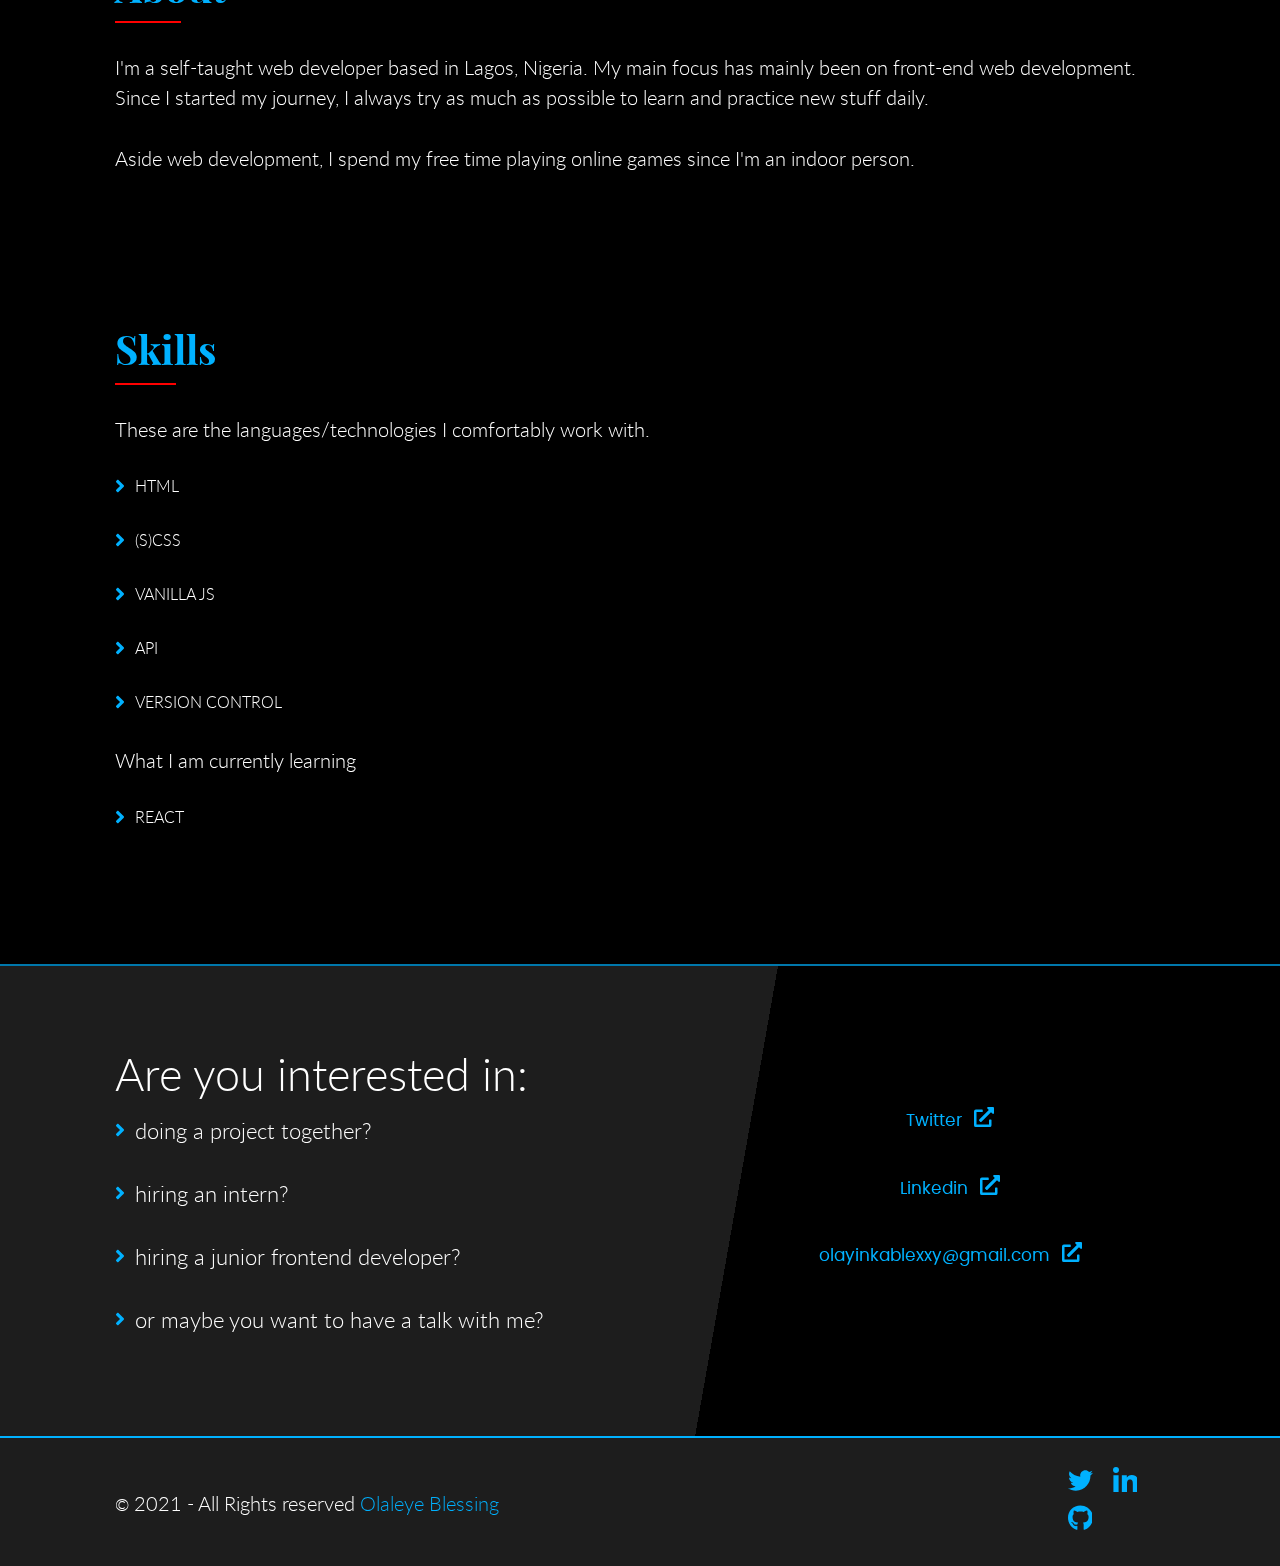
==== commit 57b1a4e7: "Added resume pdf and cleared some comments" ====
--- a/index.html
+++ b/index.html
@@ -4,12 +4,7 @@
     <head>
         <meta charset="UTF-8" />
         <meta name="viewport" content="width=device-width, initial-scale=1.0" />
-        <title>My Portfolo || Home</title>
-        <!-- <script src="https://kit.fontawesome.com/7840d70357.js" crossorigin="anonymous"></script> -->
-        <!-- <link rel="preconnect" href="https://fonts.gstatic.com"> -->
-        <!-- <link href="https://fonts.googleapis.com/css2?family=Lora&family=Playfair+Display:wght@700;900&family=Poppins:wght@300;400&display=swap" rel="stylesheet">   -->
-        <!-- <link rel="preconnect" href="https://fonts.gstatic.com">
-        <link href="https://fonts.googleapis.com/css2?family=Alegreya+Sans:wght@300;400&family=Playfair+Display:wght@700;900&family=Poppins:wght@200;400&display=swap" rel="stylesheet">  -->
+        <title>Blessing's Portfolio || Homepage</title>
         <link rel="shortcut icon" href="svg/001-beta.svg" type="image/x-icon">
         <link rel="stylesheet" href="loader.css">
         <script src="loader.js" defer></script>
@@ -42,7 +37,7 @@
         </div>
 
         <p class="resume">
-            <a href="https://resume.io/r/MtzvmHqJI" title="resume" target="_blank">
+            <a href="resume.pdf" title="resume" target="_blank">
             </a>
         </p>
 
@@ -105,69 +100,7 @@
                     <img src="images/article_preview.jpg" alt="">
                 </figure> -->
                 <ul class="project__lists">
-                    <!-- <li class="card" tabindex="0">
-                        <figure class="card__img-cont">
-                            <img src="images/article_preview.jpg" alt="" class="card__img">
-                        </figure>
-                        <div class="card__overlay">
-                            <h3 class="card__title">Article Preview</h3>
-                            <p class="card__description">Preview of an Article</p>
-                            <div class="card__link">
-                                <a href="https://github.com/Olaleye-Blessing/Blessing_Olaleye_HomePage/tree/master/frontendMentor/launch-countdown-timer-main" title="github code">
-                                    <figure aria-hidden="true">
-                                        <svg aria-hidden="true" focusable="false" data-prefix="fab" data-icon="github" class="svg-inline--fa fa-github fa-w-16" role="img" xmlns="http://www.w3.org/2000/svg" viewBox="0 0 496 512"><path fill="currentColor" d="M165.9 397.4c0 2-2.3 3.6-5.2 3.6-3.3.3-5.6-1.3-5.6-3.6 0-2 2.3-3.6 5.2-3.6 3-.3 5.6 1.3 5.6 3.6zm-31.1-4.5c-.7 2 1.3 4.3 4.3 4.9 2.6 1 5.6 0 6.2-2s-1.3-4.3-4.3-5.2c-2.6-.7-5.5.3-6.2 2.3zm44.2-1.7c-2.9.7-4.9 2.6-4.6 4.9.3 2 2.9 3.3 5.9 2.6 2.9-.7 4.9-2.6 4.6-4.6-.3-1.9-3-3.2-5.9-2.9zM244.8 8C106.1 8 0 113.3 0 252c0 110.9 69.8 205.8 169.5 239.2 12.8 2.3 17.3-5.6 17.3-12.1 0-6.2-.3-40.4-.3-61.4 0 0-70 15-84.7-29.8 0 0-11.4-29.1-27.8-36.6 0 0-22.9-15.7 1.6-15.4 0 0 24.9 2 38.6 25.8 21.9 38.6 58.6 27.5 72.9 20.9 2.3-16 8.8-27.1 16-33.7-55.9-6.2-112.3-14.3-112.3-110.5 0-27.5 7.6-41.3 23.6-58.9-2.6-6.5-11.1-33.3 2.6-67.9 20.9-6.5 69 27 69 27 20-5.6 41.5-8.5 62.8-8.5s42.8 2.9 62.8 8.5c0 0 48.1-33.6 69-27 13.7 34.7 5.2 61.4 2.6 67.9 16 17.7 25.8 31.5 25.8 58.9 0 96.5-58.9 104.2-114.8 110.5 9.2 7.9 17 22.9 17 46.4 0 33.7-.3 75.4-.3 83.6 0 6.5 4.6 14.4 17.3 12.1C428.2 457.8 496 362.9 496 252 496 113.3 383.5 8 244.8 8zM97.2 352.9c-1.3 1-1 3.3.7 5.2 1.6 1.6 3.9 2.3 5.2 1 1.3-1 1-3.3-.7-5.2-1.6-1.6-3.9-2.3-5.2-1zm-10.8-8.1c-.7 1.3.3 2.9 2.3 3.9 1.6 1 3.6.7 4.3-.7.7-1.3-.3-2.9-2.3-3.9-2-.6-3.6-.3-4.3.7zm32.4 35.6c-1.6 1.3-1 4.3 1.3 6.2 2.3 2.3 5.2 2.6 6.5 1 1.3-1.3.7-4.3-1.3-6.2-2.2-2.3-5.2-2.6-6.5-1zm-11.4-14.7c-1.6 1-1.6 3.6 0 5.9 1.6 2.3 4.3 3.3 5.6 2.3 1.6-1.3 1.6-3.9 0-6.2-1.4-2.3-4-3.3-5.6-2z"></path></svg>
-                                    </figure>
-                                </a>
-                                <a href="https://blessing-olaleye-home-page.olaleye-blessing.vercel.app/frontendMentor/launch-countdown-timer-main/index.html" title="live">
-                                    <figure aria-hidden="true">
-                                        <svg aria-hidden="true" focusable="false" data-prefix="fas" data-icon="external-link-alt" class="svg-inline--fa fa-external-link-alt fa-w-16" role="img" xmlns="http://www.w3.org/2000/svg" viewBox="0 0 512 512"><path fill="currentColor" d="M432,320H400a16,16,0,0,0-16,16V448H64V128H208a16,16,0,0,0,16-16V80a16,16,0,0,0-16-16H48A48,48,0,0,0,0,112V464a48,48,0,0,0,48,48H400a48,48,0,0,0,48-48V336A16,16,0,0,0,432,320ZM488,0h-128c-21.37,0-32.05,25.91-17,41l35.73,35.73L135,320.37a24,24,0,0,0,0,34L157.67,377a24,24,0,0,0,34,0L435.28,133.32,471,169c15,15,41,4.5,41-17V24A24,24,0,0,0,488,0Z"></path></svg>
-                                    </figure>
-                                </a>
-                            </div>
-                        </div>
-                    </li> -->
-                    <!-- <li class="card" >
-                        <figure class="card__img-cont">
-                            <img src="images/article_preview.jpg" alt="" class="card__img">
-                        </figure>
-                        <div class="card__overlay">
-                            <h3 class="card__title">Article Preview</h3>
-                            <p class="card__description">Preview of an Article</p>
-                            <div class="card__link">
-                                <a href="https://github.com/Olaleye-Blessing/Blessing_Olaleye_HomePage/tree/master/frontendMentor/launch-countdown-timer-main" title="github code">
-                                    <figure aria-hidden="true">
-                                        <svg aria-hidden="true" focusable="false" data-prefix="fab" data-icon="github" class="svg-inline--fa fa-github fa-w-16" role="img" xmlns="http://www.w3.org/2000/svg" viewBox="0 0 496 512"><path fill="currentColor" d="M165.9 397.4c0 2-2.3 3.6-5.2 3.6-3.3.3-5.6-1.3-5.6-3.6 0-2 2.3-3.6 5.2-3.6 3-.3 5.6 1.3 5.6 3.6zm-31.1-4.5c-.7 2 1.3 4.3 4.3 4.9 2.6 1 5.6 0 6.2-2s-1.3-4.3-4.3-5.2c-2.6-.7-5.5.3-6.2 2.3zm44.2-1.7c-2.9.7-4.9 2.6-4.6 4.9.3 2 2.9 3.3 5.9 2.6 2.9-.7 4.9-2.6 4.6-4.6-.3-1.9-3-3.2-5.9-2.9zM244.8 8C106.1 8 0 113.3 0 252c0 110.9 69.8 205.8 169.5 239.2 12.8 2.3 17.3-5.6 17.3-12.1 0-6.2-.3-40.4-.3-61.4 0 0-70 15-84.7-29.8 0 0-11.4-29.1-27.8-36.6 0 0-22.9-15.7 1.6-15.4 0 0 24.9 2 38.6 25.8 21.9 38.6 58.6 27.5 72.9 20.9 2.3-16 8.8-27.1 16-33.7-55.9-6.2-112.3-14.3-112.3-110.5 0-27.5 7.6-41.3 23.6-58.9-2.6-6.5-11.1-33.3 2.6-67.9 20.9-6.5 69 27 69 27 20-5.6 41.5-8.5 62.8-8.5s42.8 2.9 62.8 8.5c0 0 48.1-33.6 69-27 13.7 34.7 5.2 61.4 2.6 67.9 16 17.7 25.8 31.5 25.8 58.9 0 96.5-58.9 104.2-114.8 110.5 9.2 7.9 17 22.9 17 46.4 0 33.7-.3 75.4-.3 83.6 0 6.5 4.6 14.4 17.3 12.1C428.2 457.8 496 362.9 496 252 496 113.3 383.5 8 244.8 8zM97.2 352.9c-1.3 1-1 3.3.7 5.2 1.6 1.6 3.9 2.3 5.2 1 1.3-1 1-3.3-.7-5.2-1.6-1.6-3.9-2.3-5.2-1zm-10.8-8.1c-.7 1.3.3 2.9 2.3 3.9 1.6 1 3.6.7 4.3-.7.7-1.3-.3-2.9-2.3-3.9-2-.6-3.6-.3-4.3.7zm32.4 35.6c-1.6 1.3-1 4.3 1.3 6.2 2.3 2.3 5.2 2.6 6.5 1 1.3-1.3.7-4.3-1.3-6.2-2.2-2.3-5.2-2.6-6.5-1zm-11.4-14.7c-1.6 1-1.6 3.6 0 5.9 1.6 2.3 4.3 3.3 5.6 2.3 1.6-1.3 1.6-3.9 0-6.2-1.4-2.3-4-3.3-5.6-2z"></path></svg>
-                                    </figure>
-                                </a>
-                                <a href="https://blessing-olaleye-home-page.olaleye-blessing.vercel.app/frontendMentor/launch-countdown-timer-main/index.html" title="live">
-                                    <figure aria-hidden="true">
-                                        <svg aria-hidden="true" focusable="false" data-prefix="fas" data-icon="external-link-alt" class="svg-inline--fa fa-external-link-alt fa-w-16" role="img" xmlns="http://www.w3.org/2000/svg" viewBox="0 0 512 512"><path fill="currentColor" d="M432,320H400a16,16,0,0,0-16,16V448H64V128H208a16,16,0,0,0,16-16V80a16,16,0,0,0-16-16H48A48,48,0,0,0,0,112V464a48,48,0,0,0,48,48H400a48,48,0,0,0,48-48V336A16,16,0,0,0,432,320ZM488,0h-128c-21.37,0-32.05,25.91-17,41l35.73,35.73L135,320.37a24,24,0,0,0,0,34L157.67,377a24,24,0,0,0,34,0L435.28,133.32,471,169c15,15,41,4.5,41-17V24A24,24,0,0,0,488,0Z"></path></svg>
-                                    </figure>
-                                </a>
-                            </div>
-                        </div>
-                    </li> -->
-                    <!-- <li class="card" >
-                        <figure class="card__img-cont">
-                            <img src="images/article_preview.jpg" alt="" class="card__img">
-                        </figure>
-                        <div class="card__overlay">
-                            <h3 class="card__title">Article Preview</h3>
-                            <p class="card__description">Preview of an Article</p>
-                            <div class="card__link">
-                                <a href="https://github.com/Olaleye-Blessing/Blessing_Olaleye_HomePage/tree/master/frontendMentor/launch-countdown-timer-main" title="github code">
-                                    <figure aria-hidden="true">
-                                        <svg aria-hidden="true" focusable="false" data-prefix="fab" data-icon="github" class="svg-inline--fa fa-github fa-w-16" role="img" xmlns="http://www.w3.org/2000/svg" viewBox="0 0 496 512"><path fill="currentColor" d="M165.9 397.4c0 2-2.3 3.6-5.2 3.6-3.3.3-5.6-1.3-5.6-3.6 0-2 2.3-3.6 5.2-3.6 3-.3 5.6 1.3 5.6 3.6zm-31.1-4.5c-.7 2 1.3 4.3 4.3 4.9 2.6 1 5.6 0 6.2-2s-1.3-4.3-4.3-5.2c-2.6-.7-5.5.3-6.2 2.3zm44.2-1.7c-2.9.7-4.9 2.6-4.6 4.9.3 2 2.9 3.3 5.9 2.6 2.9-.7 4.9-2.6 4.6-4.6-.3-1.9-3-3.2-5.9-2.9zM244.8 8C106.1 8 0 113.3 0 252c0 110.9 69.8 205.8 169.5 239.2 12.8 2.3 17.3-5.6 17.3-12.1 0-6.2-.3-40.4-.3-61.4 0 0-70 15-84.7-29.8 0 0-11.4-29.1-27.8-36.6 0 0-22.9-15.7 1.6-15.4 0 0 24.9 2 38.6 25.8 21.9 38.6 58.6 27.5 72.9 20.9 2.3-16 8.8-27.1 16-33.7-55.9-6.2-112.3-14.3-112.3-110.5 0-27.5 7.6-41.3 23.6-58.9-2.6-6.5-11.1-33.3 2.6-67.9 20.9-6.5 69 27 69 27 20-5.6 41.5-8.5 62.8-8.5s42.8 2.9 62.8 8.5c0 0 48.1-33.6 69-27 13.7 34.7 5.2 61.4 2.6 67.9 16 17.7 25.8 31.5 25.8 58.9 0 96.5-58.9 104.2-114.8 110.5 9.2 7.9 17 22.9 17 46.4 0 33.7-.3 75.4-.3 83.6 0 6.5 4.6 14.4 17.3 12.1C428.2 457.8 496 362.9 496 252 496 113.3 383.5 8 244.8 8zM97.2 352.9c-1.3 1-1 3.3.7 5.2 1.6 1.6 3.9 2.3 5.2 1 1.3-1 1-3.3-.7-5.2-1.6-1.6-3.9-2.3-5.2-1zm-10.8-8.1c-.7 1.3.3 2.9 2.3 3.9 1.6 1 3.6.7 4.3-.7.7-1.3-.3-2.9-2.3-3.9-2-.6-3.6-.3-4.3.7zm32.4 35.6c-1.6 1.3-1 4.3 1.3 6.2 2.3 2.3 5.2 2.6 6.5 1 1.3-1.3.7-4.3-1.3-6.2-2.2-2.3-5.2-2.6-6.5-1zm-11.4-14.7c-1.6 1-1.6 3.6 0 5.9 1.6 2.3 4.3 3.3 5.6 2.3 1.6-1.3 1.6-3.9 0-6.2-1.4-2.3-4-3.3-5.6-2z"></path></svg>
-                                    </figure>
-                                </a>
-                                <a href="https://blessing-olaleye-home-page.olaleye-blessing.vercel.app/frontendMentor/launch-countdown-timer-main/index.html" title="live">
-                                    <figure aria-hidden="true">
-                                        <svg aria-hidden="true" focusable="false" data-prefix="fas" data-icon="external-link-alt" class="svg-inline--fa fa-external-link-alt fa-w-16" role="img" xmlns="http://www.w3.org/2000/svg" viewBox="0 0 512 512"><path fill="currentColor" d="M432,320H400a16,16,0,0,0-16,16V448H64V128H208a16,16,0,0,0,16-16V80a16,16,0,0,0-16-16H48A48,48,0,0,0,0,112V464a48,48,0,0,0,48,48H400a48,48,0,0,0,48-48V336A16,16,0,0,0,432,320ZM488,0h-128c-21.37,0-32.05,25.91-17,41l35.73,35.73L135,320.37a24,24,0,0,0,0,34L157.67,377a24,24,0,0,0,34,0L435.28,133.32,471,169c15,15,41,4.5,41-17V24A24,24,0,0,0,488,0Z"></path></svg>
-                                    </figure>
-                                </a>
-                            </div>
-                        </div>
-                    </li> -->
+                    
                 </ul>
                 <div class="project__link"><a href="projects.html" class="btn">see more</a></div>
             </section>
@@ -182,7 +115,7 @@
                 <header>
                     <h2>Skills</h2>
                 </header>
-                <!-- <p>I love to code things from scratch, and enjoy bringing ideas to life in the browser.</p> -->
+
                 <p>These are the languages/technologies I comfortably work with.</p>
                 <ul class="skills__list">
                     <li class="arrow">HTML</li>
@@ -190,54 +123,14 @@
                     <li class="arrow">VANILLA JS</li>
                     <li class="arrow">API</li>
                     <li class="arrow">VERSION CONTROL</li>
-                    <!-- <li>
-                        <figure>
-                            <img src="svg/002-html-5.svg" alt="">
-                        </figure>
-                        <p>HTML</p>
-                    </li>
-                    <li>
-                        <figure>
-                            <img src="svg/003-css-3.svg" alt="">
-                        </figure>
-                        <p>CSS</p>
-                    </li>
-                    <li>
-                        <figure>
-                            <img src="svg/004-sass.svg" alt="">
-                        </figure>
-                        <p>SCSS</p>
-                    </li>
-                    <li>
-                        <figure>
-                            <img src="svg/006-js-format.svg" alt="">
-                        </figure>
-                        <p>JAVASCRIPT</p>
-                    </li>
-                    <li>
-                        <figure>
-                            <img src="svg/001-api.svg" alt="">
-                        </figure>
-                        <p>API</p>
-                    </li>
-                    <li>
-                        <figure>
-                            <img src="svg/005-git.svg" alt="">
-                        </figure>
-                        <p>GIT</p>
-                    </li> -->
+                    
                 </ul>
                 <p class="">What I am currently learning</p>
                 <ul class="skills__current">
                     <li class="arrow">
                         REACT
                     </li>
-                    <!-- <li>
-                        <figure>
-                            <img src="svg/001-atom.svg" alt="">
-                        </figure>
-                        <p>REACT</p>
-                    </li> -->
+                    
                 </ul>
             </section>
             <section class="contact" id="contact">
@@ -251,7 +144,7 @@
                             <li class="arrow">or maybe you want to have a talk with me?</li>
                         </ul>
                     </div>
-                    <!-- <div class="contact__link"><a href="#" class="btn">Contact me</a></div> -->
+                    
                     <ul class="contact__link">
                         <li>
                             <a href="https://twitter.com/OlaleyeBlessin7">
@@ -277,7 +170,7 @@
                                 </figure>
                             </a>
                         </li>
-                        <!-- <li><a href="#">Whatsapp</a></li> -->
+                        
                     </ul>
                 </div>
             </section>
--- a/css/index.css
+++ b/css/index.css
@@ -34,6 +34,13 @@
 }
 
 @font-face {
+  font-family: "loraregular";
+  src: url("../fonts/lora-regular-webfont.woff2") format("woff2"), url("../fonts/lora-regular-webfont.woff") format("woff");
+  font-weight: normal;
+  font-style: normal;
+}
+
+@font-face {
   font-family: "latolight";
   src: url("../fonts/lato-light-webfont.woff2") format("woff2"), url("../fonts/lato-light-webfont.woff") format("woff");
   font-weight: normal;
@@ -84,6 +91,7 @@
 
 :root {
   --nav-bg: #1d1d1d;
+  --nav-bg-2: rgba(0, 0, 0, 0.95);
   --main-bg: #000;
   --main-color: #fff;
   --nav-link-color: #d22;
@@ -100,8 +108,8 @@
 
 :root.light {
   --card-bg: rgba(225, 225, 225, 0.6);
-  --nav-bg: #ededed;
   --nav-bg: #e1e1e1;
+  --nav-bg-2: rgba(255, 255, 255, 0.95);
   --main-bg: #fff;
   --main-color: #000;
   --nav-link-hover: #000c;
@@ -158,7 +166,8 @@
   font-size: 1.6rem;
   color: var(--main-color);
   background-color: var(--main-bg);
-  font-family: "latolight", "proza_librelight", "ralewaylight", "source_sans_prolight", sans-serif;
+  font-family: "latolight", "ralewaylight", "loraregular", "proza_librelight",+ "source_sans_prolight", sans-serif;
   font-weight: normal;
   font-style: normal;
 }
@@ -174,7 +183,9 @@
   font-style: normal;
 }
 
-a, button, mark {
+a,
+button,
+mark {
   font-family: "poppinsregular";
   font-weight: normal;
   font-style: normal;
@@ -494,8 +505,8 @@
   border: 0.2rem inset var(--links-color);
   border-left: transparent;
   border-right: transparent;
-  background-image: -webkit-gradient(linear, left top, left bottom, color-stop(50%, var(--nav-bg)), color-stop(45%, transparent));
-  background-image: linear-gradient(180deg, var(--nav-bg) 50%, transparent 45%);
+  background-image: -webkit-gradient(linear, left top, left bottom, color-stop(57%, var(--nav-bg)), color-stop(45%, transparent));
+  background-image: linear-gradient(180deg, var(--nav-bg) 57%, transparent 45%);
 }
 
 .contact p {
@@ -517,8 +528,12 @@
 }
 
 .contact__link li {
-  font-size: 3rem;
   text-align: center;
+  margin-bottom: 4rem;
+}
+
+.contact__link li:last-child {
+  margin-bottom: 2.5rem;
 }
 
 .contact__link li a span {
@@ -534,23 +549,17 @@
 
 @media (max-width: 467px) {
   .contact {
-    background-image: -webkit-gradient(linear, left top, left bottom, color-stop(53%, var(--nav-bg)), color-stop(50%, transparent));
-    background-image: linear-gradient(180deg, var(--nav-bg) 53%, transparent 50%);
+    background-image: -webkit-gradient(linear, left top, left bottom, color-stop(60%, var(--nav-bg)), color-stop(50%, transparent));
+    background-image: linear-gradient(180deg, var(--nav-bg) 60%, transparent 50%);
   }
 }
 
 @media (min-width: 821px) {
   .contact {
-    background-image: linear-gradient(100deg, var(--nav-bg) 61%, transparent 59.5%);
+    background-image: linear-gradient(100deg, var(--nav-bg) calc(100% - 45vw), transparent 20.5%);
   }
   .contact__question {
     padding-bottom: 0;
-  }
-}
-
-@media (min-width: 1400px) {
-  .contact {
-    background-image: linear-gradient(100deg, var(--nav-bg) 51%, transparent 31%);
   }
 }
 
@@ -574,7 +583,6 @@
         flex-flow: column wrap;
     align-items: center;
     justify-content: center;
-    gap: 2.5rem 6rem;
   }
   .contact__link li a {
     display: -webkit-box;
@@ -591,7 +599,6 @@
         -ms-flex-pack: center;
             justify-content: center;
     gap: 0rem;
-    font-size: 3rem;
   }
   .contact__link li a figure {
     width: auto;
@@ -1153,7 +1160,7 @@
 }
 
 .nav-bg {
-  background-color: var(--nav-bg);
+  background-color: var(--nav-bg-2);
 }
 
 .font-small {
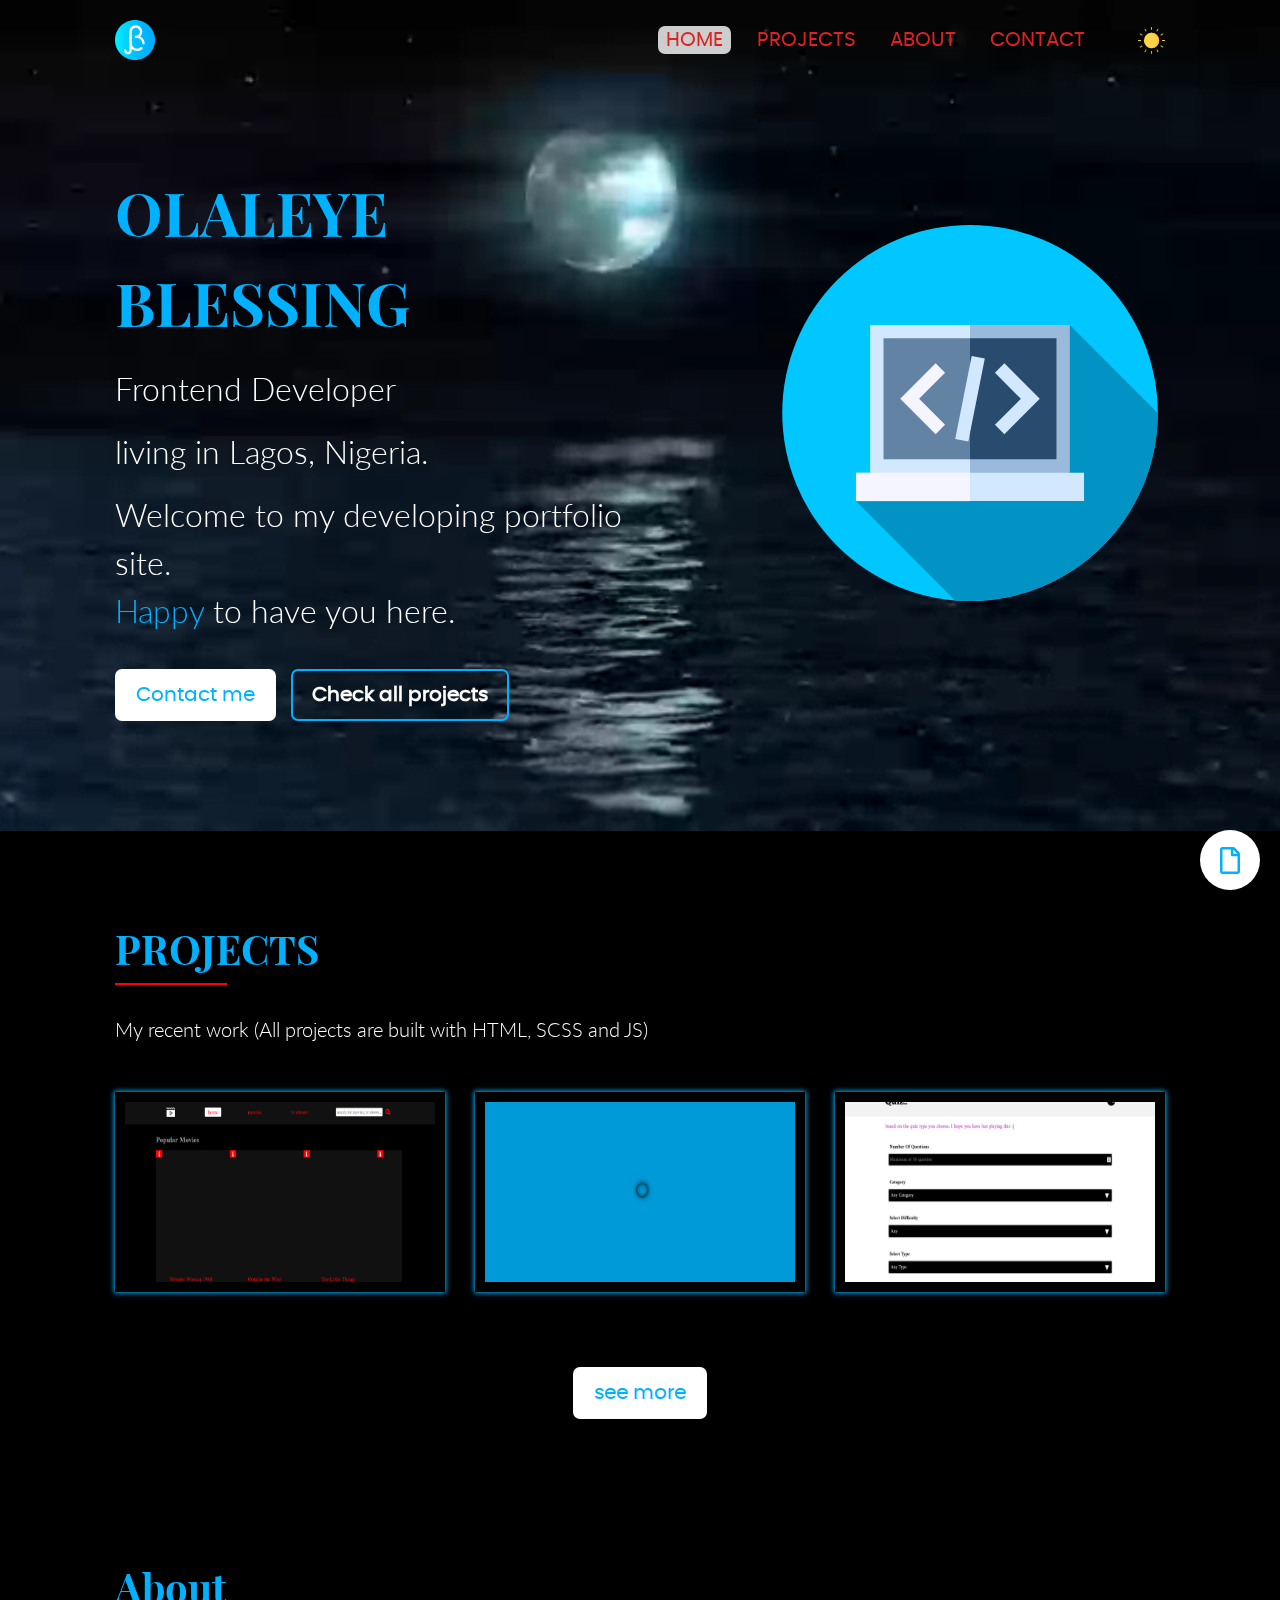
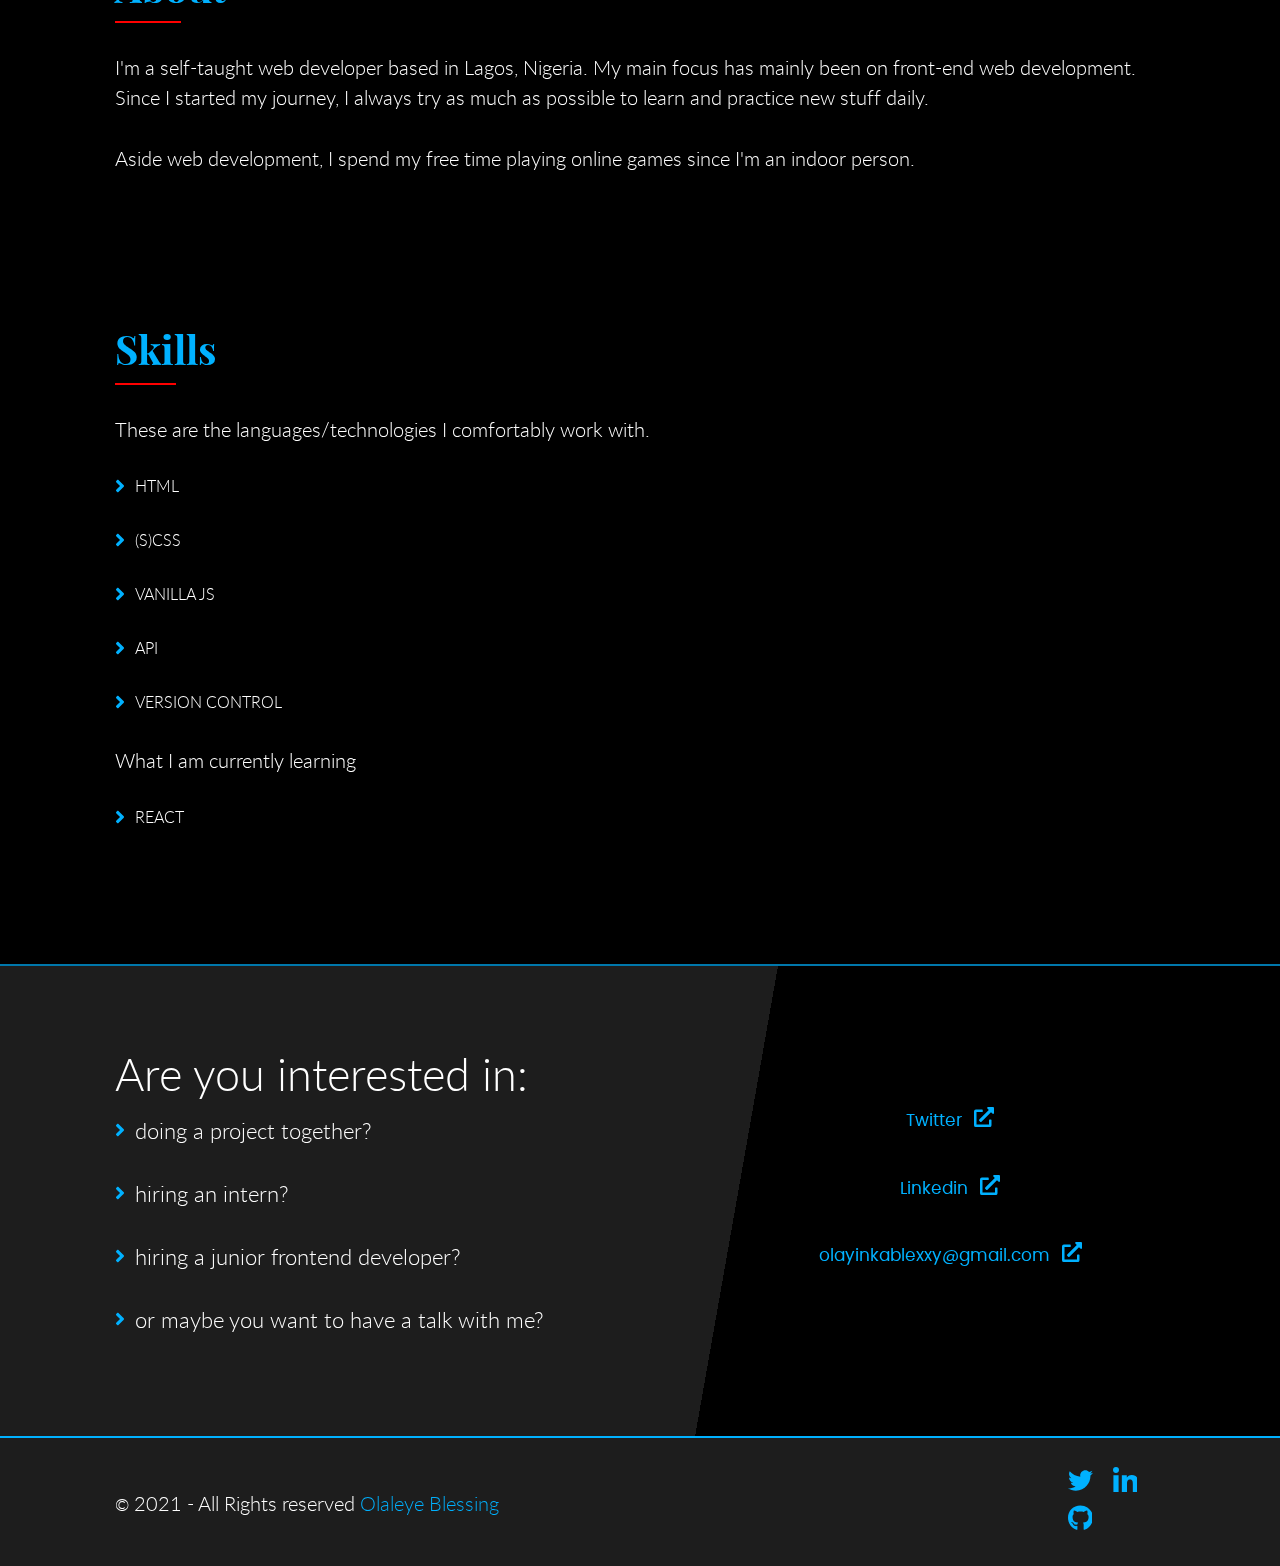
==== commit 5b5652e7: "'updated links'" ====
--- a/index.html
+++ b/index.html
@@ -147,7 +147,7 @@
                     
                     <ul class="contact__link">
                         <li>
-                            <a href="https://twitter.com/OlaleyeBlessin7">
+                            <a href="https://twitter.com/OlaleyeBlessin7" target="blank">
                                 <span>Twitter</span>
                                 <figure>
                                     <svg aria-hidden="true" focusable="false" data-prefix="fas" data-icon="external-link-alt" class="svg-inline--fa fa-external-link-alt fa-w-16" role="img" xmlns="http://www.w3.org/2000/svg" viewBox="0 0 512 512"><path fill="currentColor" d="M432,320H400a16,16,0,0,0-16,16V448H64V128H208a16,16,0,0,0,16-16V80a16,16,0,0,0-16-16H48A48,48,0,0,0,0,112V464a48,48,0,0,0,48,48H400a48,48,0,0,0,48-48V336A16,16,0,0,0,432,320ZM488,0h-128c-21.37,0-32.05,25.91-17,41l35.73,35.73L135,320.37a24,24,0,0,0,0,34L157.67,377a24,24,0,0,0,34,0L435.28,133.32,471,169c15,15,41,4.5,41-17V24A24,24,0,0,0,488,0Z"></path></svg>
@@ -155,7 +155,7 @@
                             </a>
                         </li>
                         <li>
-                            <a href="https://www.linkedin.com/in/olaleye-blessing-139a22204/">
+                            <a href="https://www.linkedin.com/in/blessing-olaleye-139a22204/" target="blank">
                                 <span>Linkedin</span>
                                 <figure>
                                     <svg aria-hidden="true" focusable="false" data-prefix="fas" data-icon="external-link-alt" class="svg-inline--fa fa-external-link-alt fa-w-16" role="img" xmlns="http://www.w3.org/2000/svg" viewBox="0 0 512 512"><path fill="currentColor" d="M432,320H400a16,16,0,0,0-16,16V448H64V128H208a16,16,0,0,0,16-16V80a16,16,0,0,0-16-16H48A48,48,0,0,0,0,112V464a48,48,0,0,0,48,48H400a48,48,0,0,0,48-48V336A16,16,0,0,0,432,320ZM488,0h-128c-21.37,0-32.05,25.91-17,41l35.73,35.73L135,320.37a24,24,0,0,0,0,34L157.67,377a24,24,0,0,0,34,0L435.28,133.32,471,169c15,15,41,4.5,41-17V24A24,24,0,0,0,488,0Z"></path></svg>
@@ -163,7 +163,7 @@
                             </a>
                         </li>
                         <li>
-                            <a href="mailto:olayinkablexxy@gmail.com">
+                            <a href="mailto:olayinkablexxy@gmail.com" target="blank">
                                 <span>olayinkablexxy@gmail.com</span>
                                 <figure>
                                     <svg aria-hidden="true" focusable="false" data-prefix="fas" data-icon="external-link-alt" class="svg-inline--fa fa-external-link-alt fa-w-16" role="img" xmlns="http://www.w3.org/2000/svg" viewBox="0 0 512 512"><path fill="currentColor" d="M432,320H400a16,16,0,0,0-16,16V448H64V128H208a16,16,0,0,0,16-16V80a16,16,0,0,0-16-16H48A48,48,0,0,0,0,112V464a48,48,0,0,0,48,48H400a48,48,0,0,0,48-48V336A16,16,0,0,0,432,320ZM488,0h-128c-21.37,0-32.05,25.91-17,41l35.73,35.73L135,320.37a24,24,0,0,0,0,34L157.67,377a24,24,0,0,0,34,0L435.28,133.32,471,169c15,15,41,4.5,41-17V24A24,24,0,0,0,488,0Z"></path></svg>
@@ -178,17 +178,17 @@
         <footer class="footer">
             <div class="width">
                 <section class="footer__social-links">
-                    <a href="https://twitter.com/OlaleyeBlessin7" title="twitter link">
+                    <a href="https://twitter.com/OlaleyeBlessin7" title="twitter profile" target="blank">
                         <figure>
                             <svg aria-hidden="true" focusable="false" data-prefix="fab" data-icon="twitter" class="svg-inline--fa fa-twitter fa-w-16" role="img" xmlns="http://www.w3.org/2000/svg" viewBox="0 0 512 512"><path fill="currentColor" d="M459.37 151.716c.325 4.548.325 9.097.325 13.645 0 138.72-105.583 298.558-298.558 298.558-59.452 0-114.68-17.219-161.137-47.106 8.447.974 16.568 1.299 25.34 1.299 49.055 0 94.213-16.568 130.274-44.832-46.132-.975-84.792-31.188-98.112-72.772 6.498.974 12.995 1.624 19.818 1.624 9.421 0 18.843-1.3 27.614-3.573-48.081-9.747-84.143-51.98-84.143-102.985v-1.299c13.969 7.797 30.214 12.67 47.431 13.319-28.264-18.843-46.781-51.005-46.781-87.391 0-19.492 5.197-37.36 14.294-52.954 51.655 63.675 129.3 105.258 216.365 109.807-1.624-7.797-2.599-15.918-2.599-24.04 0-57.828 46.782-104.934 104.934-104.934 30.213 0 57.502 12.67 76.67 33.137 23.715-4.548 46.456-13.32 66.599-25.34-7.798 24.366-24.366 44.833-46.132 57.827 21.117-2.273 41.584-8.122 60.426-16.243-14.292 20.791-32.161 39.308-52.628 54.253z"></path></svg>
                         </figure>
                     </a>
-                    <a href="https://www.linkedin.com/in/olaleye-blessing-139a22204/">
+                    <a href="https://www.linkedin.com/in/blessing-olaleye-139a22204/" title="linkedin profile" target="blank">
                         <figure>
                             <svg aria-hidden="true" focusable="false" data-prefix="fab" data-icon="linkedin-in" class="svg-inline--fa fa-linkedin-in fa-w-14" role="img" xmlns="http://www.w3.org/2000/svg" viewBox="0 0 448 512"><path fill="currentColor" d="M100.28 448H7.4V148.9h92.88zM53.79 108.1C24.09 108.1 0 83.5 0 53.8a53.79 53.79 0 0 1 107.58 0c0 29.7-24.1 54.3-53.79 54.3zM447.9 448h-92.68V302.4c0-34.7-.7-79.2-48.29-79.2-48.29 0-55.69 37.7-55.69 76.7V448h-92.78V148.9h89.08v40.8h1.3c12.4-23.5 42.69-48.3 87.88-48.3 94 0 111.28 61.9 111.28 142.3V448z"></path></svg>
                         </figure>
                     </a>
-                    <a href="https://github.com/Olaleye-Blessing">
+                    <a href="https://github.com/Olaleye-Blessing" title="github profile" target="blank">
                         <figure>
                             <svg aria-hidden="true" focusable="false" data-prefix="fab" data-icon="github" class="svg-inline--fa fa-github fa-w-16" role="img" xmlns="http://www.w3.org/2000/svg" viewBox="0 0 496 512"><path fill="currentColor" d="M165.9 397.4c0 2-2.3 3.6-5.2 3.6-3.3.3-5.6-1.3-5.6-3.6 0-2 2.3-3.6 5.2-3.6 3-.3 5.6 1.3 5.6 3.6zm-31.1-4.5c-.7 2 1.3 4.3 4.3 4.9 2.6 1 5.6 0 6.2-2s-1.3-4.3-4.3-5.2c-2.6-.7-5.5.3-6.2 2.3zm44.2-1.7c-2.9.7-4.9 2.6-4.6 4.9.3 2 2.9 3.3 5.9 2.6 2.9-.7 4.9-2.6 4.6-4.6-.3-1.9-3-3.2-5.9-2.9zM244.8 8C106.1 8 0 113.3 0 252c0 110.9 69.8 205.8 169.5 239.2 12.8 2.3 17.3-5.6 17.3-12.1 0-6.2-.3-40.4-.3-61.4 0 0-70 15-84.7-29.8 0 0-11.4-29.1-27.8-36.6 0 0-22.9-15.7 1.6-15.4 0 0 24.9 2 38.6 25.8 21.9 38.6 58.6 27.5 72.9 20.9 2.3-16 8.8-27.1 16-33.7-55.9-6.2-112.3-14.3-112.3-110.5 0-27.5 7.6-41.3 23.6-58.9-2.6-6.5-11.1-33.3 2.6-67.9 20.9-6.5 69 27 69 27 20-5.6 41.5-8.5 62.8-8.5s42.8 2.9 62.8 8.5c0 0 48.1-33.6 69-27 13.7 34.7 5.2 61.4 2.6 67.9 16 17.7 25.8 31.5 25.8 58.9 0 96.5-58.9 104.2-114.8 110.5 9.2 7.9 17 22.9 17 46.4 0 33.7-.3 75.4-.3 83.6 0 6.5 4.6 14.4 17.3 12.1C428.2 457.8 496 362.9 496 252 496 113.3 383.5 8 244.8 8zM97.2 352.9c-1.3 1-1 3.3.7 5.2 1.6 1.6 3.9 2.3 5.2 1 1.3-1 1-3.3-.7-5.2-1.6-1.6-3.9-2.3-5.2-1zm-10.8-8.1c-.7 1.3.3 2.9 2.3 3.9 1.6 1 3.6.7 4.3-.7.7-1.3-.3-2.9-2.3-3.9-2-.6-3.6-.3-4.3.7zm32.4 35.6c-1.6 1.3-1 4.3 1.3 6.2 2.3 2.3 5.2 2.6 6.5 1 1.3-1.3.7-4.3-1.3-6.2-2.2-2.3-5.2-2.6-6.5-1zm-11.4-14.7c-1.6 1-1.6 3.6 0 5.9 1.6 2.3 4.3 3.3 5.6 2.3 1.6-1.3 1.6-3.9 0-6.2-1.4-2.3-4-3.3-5.6-2z"></path></svg>
                         </figure>
